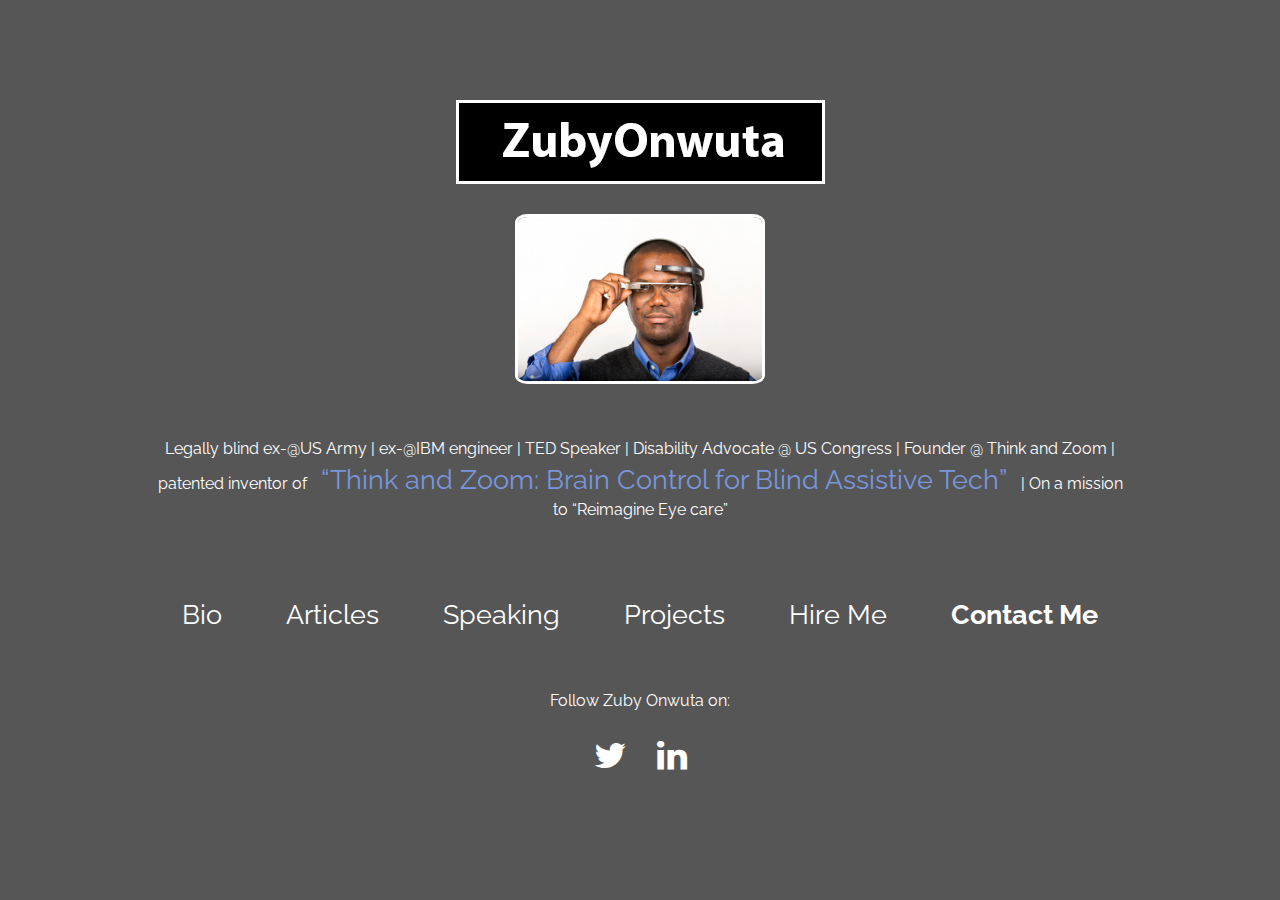
==== index.html @ 6456e8ab "modified some navlinks" ====
<!DOCTYPE html>
<head>
  <!--[if IE 8]> <html lang="en" class="ie8"> <![endif]-->  
  <!--[if IE 9]> <html lang="en" class="ie9"> <![endif]-->  
  <!--[if !IE]><!--> <html lang="en"> <!--<![endif]-->
  <meta http-equiv="Content-Type" content="text/html; charset=UTF-8">
  <title>Zuby Onwuta</title>

  <!-- Meta -->
  <meta charset="utf-8">
  <meta http-equiv="X-UA-Compatible" content="IE=edge">
  <meta name="viewport" content="width=device-width, initial-scale=1.0">
  <meta name="description" content="">
  <meta name="author" content="">    
  <link rel="shortcut icon" href="">  

  <!-- Global CSS -->
  <link rel="stylesheet" href="assets/css/bootstrap.min.css">   

  <!-- Plugins CSS -->    
  <link href="assets/fonts/font-awesome-4/css/font-awesome.min.css" rel="stylesheet">
  <link rel="stylesheet" href="assets/css/flexslider.css">

  <!-- Site CSS -->
  <link rel="stylesheet" href="assets/css/styles.css">
  <link href='http://fonts.googleapis.com/css?family=Raleway:400,300,200,500,600,700' rel='stylesheet' type='text/css'>

  <!-- HTML5 shim and Respond.js IE8 support of HTML5 elements and media queries -->
    <!--[if lt IE 9]>
      <script src="https://oss.maxcdn.com/libs/html5shiv/3.7.0/html5shiv.js"></script>
      <script src="https://oss.maxcdn.com/libs/respond.js/1.4.2/respond.min.js"></script>
      <![endif]-->
    </head>
    <body class="main-page">
      <div class="wrapper">
        <div class="activity-page container">
          <div class="row">

            <div class="activity-wrapper">
             <div class="page-title text-center logo-wrap">
              <a href="index.html">
                <img src = "assets/images/logo.png">
              </a>
            </div>

            <div class="profile-pic">
              <img src="assets/images/zubypic.jpg" class="dp" alt="Photo of Zuby Onwuta">
            </div>

            <div class="link-wrapper description">
              <ul>
                <li>
                  Legally blind ex-@US Army | ex-@IBM engineer | 
                  TED Speaker | Disability Advocate @ US Congress | Founder @ Think and Zoom | patented inventor of <a href="https://blndedmedia.com/legally-blind-vetern-patents-brain-control-tool/">“Think and Zoom: Brain Control for Blind Assistive Tech”</a> | On a mission to “Reimagine Eye care” 
                </li>
              </ul>
          </div>

          <div class="link-wrapper">
            <ul>
              <li>
                <a href="bio.html" target = "_self">Bio</a>
              </li>
              <li>
                <a href="articles.html" target = "_self">Articles</a>
              </li>
              <li>
                <a href="speaking.html" target = "_self">Speaking</a>
              </li>
              <li>
                <a href="projects.html" target = "_self">Projects</a>
              </li>
              <li>
                <a href="hire.html" target = "_self">Hire Me</a>
              </li>
              <li>
                <a href="https://goo.gl/forms/Ng0F8QT2XyTy3moc2" target = "_self"><b>Contact Me</b></a>
              </li>
            </ul>
          </div>
        <div class="soc-icons">
         <center>
           <p>
             Follow Zuby Onwuta on:
           </p>
           <ul>

             <li>
              <a href="https://twitter.com/ZubyOnwuta" target="_blank"><i class = "fa fa-twitter"></i></a>
            </li>
            <li>
              <a href="https://www.linkedin.com/in/zubyonwuta" target="_blank"><i class = "fa fa-linkedin"></i></a>
            </li>
          </ul>

        </center>
      </div>
    </div>     
  </div>  
</div>
</div>              
<script type="text/javascript" src="assets/js/jquery-1.11.1.min.js"></script>
<script type="text/javascript" src="assets/js/jquery-migrate-1.2.1.min.js"></script>
<script type="text/javascript" src="assets/js/bootstrap.min.js"></script> 
<script type="text/javascript" src="assets/js/bootstrap-hover-dropdown.min.js"></script>     
<script type="text/javascript" src="assets/js/main.js"></script>
</body>
</html>
---- assets/css/styles.css ----
body{
  font-family: Raleway, arial, sans-serif;
  color: #444444;
  font-size: 16px;
  -webkit-font-smoothing: antialiased;
  -moz-osx-font-smoothing: grayscale;
}

h1, h2, h3, h4, h5, h6, a, p{
  font-family: Raleway, arial, sans-serif;
}

p {
  margin-bottom: 15px;
  line-height: 1.5;
}
a {
  color: #ec6952;
  -webkit-transition: all 0.4s ease-in-out;
  -moz-transition: all 0.4s ease-in-out;
  -ms-transition: all 0.4s ease-in-out;
  -o-transition: all 0.4s ease-in-out;
}
a:hover {
  text-decoration: underline;
  color: #e74124;
}
.btn,
a.btn {
  -webkit-transition: all 0.4s ease-in-out;
  -moz-transition: all 0.4s ease-in-out;
  -ms-transition: all 0.4s ease-in-out;
  -o-transition: all 0.4s ease-in-out;
  font-weight: bold;
}

.btn{
  -webkit-border-radius: 3px !important;
  -moz-border-radius: 3px !important;
  -ms-border-radius: 3px !important;
  -o-border-radius: 3px !important;
  border-radius: 3px !important;
}
.btn .fa,
a.btn .fa {
  color: #fff;
  margin-right: 5px;
}
a.btn-cta,
.btn-cta {
  padding: 16px 42px;
}
a.btn-cta-primary,
.btn-cta-primary {
  border: 1px solid #d6a73a;
  background: #d6a73a;
  font-weight: bold;
  color: #fff;
  font-size: 19px;
  padding: 14px 44px !important;
  -webkit-border-radius: 50px !important;
  -moz-border-radius: 50px !important;
  border-radius: 50px !important;
}

.button-margin{
    margin: 5px !important;
}

a.btn-cta-primary:hover,
.btn-cta-primary:hover {
  background: #B38A58;
  border: 1px solid #B38A58;
  color: #fff;
}
a.btn-cta-secondary,
.btn-cta-secondary {
  background: none;
  border: 1px solid #ec6952;
  color: #ec6952;
}
a.btn-cta-secondary:hover,
.btn-cta-secondary:hover {
  background: #B38A58;
  border: 1px solid #B38A58;
  color: #fff;
}
a.btn-ghost,
.btn-ghost {
  background: none;
  border: 1px solid #fff;
  color: #fff !important;
  padding: 8px 20px;
  vertical-align: middle;
}
a.btn-ghost:hover,
.btn-ghost:hover {
  background: #4a6781;
  border: 1px solid #4a6781;
  color: #fff;
}
a.btn-ghost .fa,
.btn-ghost .fa {
  margin-right: 10px;
  font-size: 22px;
}
a.btn-ghost .text,
.btn-ghost .text {
  position: relative;
  top: -2px;
}
.highlight {
  color: #ec6952;
}

.input-controls{
    display: block;
    width: 100%;
    height: 48px !important;
    padding: 14px 12px;
    font-size: 14px;
    line-height: 1.42857143;
    color: #555;
    background-color: #fff;
    background-image: none;
    border: 2px solid #ccc;
    border-radius: 4px;
    margin-bottom: 20px;
}

.bootstrap-select.btn-group .dropdown-menu{
   height: 150px !important;
}

.textarea-controls{
    display: block;
    width: 100%;
    height: 148px !important;
    padding: 14px 12px;
    font-size: 14px;
    line-height: 1.42857143;
    color: #555;
    resize: none;
    background-color: #fff;
    background-image: none;
    border: 2px solid #ccc;
    border-radius: 4px;
    margin-bottom: 14px;
}

.textarea-controls2{
    display: block;
    width: 100%;
    height: 80px !important;
    padding: 14px 12px;
    font-size: 14px;
    line-height: 1.42857143;
    color: #555;
    resize: none;
    background-color: #f6f6f6;
    background-image: none;
    border: 2px solid #ccc;
    border-radius: 4px;
}

.textarea-controls2:focus{
    display: block;
    width: 100%;
    height: 80px !important;
    padding: 14px 12px;
    font-size: 14px;
    line-height: 1.42857143;
    color: #555;
    resize: none;
    background-color: #fff;
    background-image: none;
    border: 2px solid #ccc;
    border-radius: 4px;
}



.form-control {
  -webkit-box-shadow: none;
  -moz-box-shadow: none;
  box-shadow: none;
  height: 40px;
  border-color: #eeeeee;
}
.form-control::-webkit-input-placeholder {
  /* WebKit browsers */
  color: #a6a6a6;
}
.form-control:-moz-placeholder {
  /* Mozilla Firefox 4 to 18 */
  color: #a6a6a6;
}
.form-control::-moz-placeholder {
  /* Mozilla Firefox 19+ */
  color: #a6a6a6;
}
.form-control:-ms-input-placeholder {
  /* Internet Explorer 10+ */
  color: #a6a6a6;
}
.form-control:focus {
  border-color: #e1e1e1;
  -webkit-box-shadow: none;
  -moz-box-shadow: none;
  box-shadow: none;
}
.text-highlight {
  color: #952410;
}
input[type="submit"],
input[type="button"] {
  appearance: none;
  /* for mobile safari */
}
#topcontrol {
  background: #5d80a1;
  color: #fff;
  text-align: center;
  display: inline-block;
  width: 35px;
  height: 35px;
  border: none;
  -webkit-border-radius: 50%;
  -moz-border-radius: 50%;
  -ms-border-radius: 50%;
  -o-border-radius: 50%;
  border-radius: 50%;
  -moz-background-clip: padding;
  -webkit-background-clip: padding-box;
  background-clip: padding-box;
  -webkit-transition: all 0.4s ease-in-out;
  -moz-transition: all 0.4s ease-in-out;
  -ms-transition: all 0.4s ease-in-out;
  -o-transition: all 0.4s ease-in-out;
  z-index: 30;
}
#topcontrol:hover {
  background: #384d60;
}
#topcontrol .fa {
  position: relative;
  top: 3px;
  font-size: 25px;
}
.video-container iframe {
  max-width: 100%;
}
/* ======= Header ======= */
.header {
  color: #fff;
  width: 100%;
  position: relative;
  z-index: 40;
  height: 80px;
  background: #45392e;
    border-bottom: 3px solid #271D14;
}
.header.navbar-fixed-top {
  min-height: 80px;
  top: 0;
}
.header.navbar-fixed-top .main-nav .nav .nav-item a {
  color: #ffffff;
  font-weight: bold;
  -webkit-opacity: 1;
  -moz-opacity: 1;
  opacity: 1;
}
.header.navbar-fixed-top .main-nav .nav .nav-item.nav-item-cta a.btn-cta-secondary {
  background: #ff8c56;
  border-color: #ff8c56;
}
.header.navbar-fixed-top .main-nav .nav .dropdown-menu a {
  color: #333;
}
.header h1.logo {
  font-family: "Roboto Slab", arial, sans-serif;
  margin-top: 0;
  margin-bottom: 0;
  font-weight: bold;
  font-size: 15px;
  float: left;
  padding-top: 3px;
}
.header h1.logo a {
  color: #fff;
  padding: 7px;
  display: inline-block;
  text-align: center;
  line-height: 1.4;
  max-width: 257px;
  /*background: #ec6952;*/
  -webkit-border-top-right-radius: 0;
  -webkit-border-bottom-right-radius: 4px;
  -webkit-border-bottom-left-radius: 4px;
  -webkit-border-top-left-radius: 0;
  -moz-border-radius-topright: 0;
  -moz-border-radius-bottomright: 4px;
  -moz-border-radius-bottomleft: 4px;
  -moz-border-radius-topleft: 0;
  border-top-right-radius: 0;
  border-bottom-right-radius: 4px;
  border-bottom-left-radius: 4px;
  border-top-left-radius: 0;
  -moz-background-clip: padding;
  -webkit-background-clip: padding-box;
  background-clip: padding-box;
  -webkit-transition: color 0.4s ease-in-out;
  -moz-transition: color 0.4s ease-in-out;
  -ms-transition: color 0.4s ease-in-out;
  -o-transition: color 0.4s ease-in-out;
  position: relative;
  font-size: 20px;
}

.header h1.logo a img{
  max-width: 100%;
}

.header h1.logo a:hover {
  text-decoration: none;
}
.header h1.logo .logo-title {
  vertical-align: middle;
  line-height: 1.6;
}
.header .main-nav {
  margin-top: 16px;
}
.header .main-nav .navbar-toggle {
  margin-right: 0;
  margin-top: 0;
  background: none;
  position: absolute;
  right: 10px;
  top: 20px;
  border: 2px solid #fff;
}
.header .main-nav .navbar-toggle:focus {
  outline: none;
}
.header .main-nav .navbar-toggle .icon-bar {
  background-color: rgba(255, 255, 255, 0.6);
  height: 3px;
}
.header .main-nav .navbar-toggle:hover .icon-bar {
  background-color: #fff;
}
.header .main-nav .nav .nav-item {
  font-weight: normal;
  text-transform: uppercase;
  font-size: 13px;
  margin-right: 15px;
}
.header .main-nav .nav .nav-item.active a {
  color: #ec6952;
  background: none;
  font-weight: bold;
}
.header .main-nav .nav .nav-item.nav-item-cta a.btn-cta-secondary {
  border: 1px solid #ff8c56;
  background: #ff8c56;
  color: #fff;
  padding: 8px 10px;
  margin-top: 5px;
  font-weight: bold;
  font-size: 13px;
}
.header .main-nav .nav .nav-item.nav-item-cta a.btn-cta-secondary:hover {
  border: 1px solid #ec6952;
  background: #ec6952;
}
.header .main-nav .nav .nav-item a {
  color: #ffffff;
  font-weight: bold;
  font-size: 14px;
}
.header .main-nav .nav .nav-item a:hover {
  color: #ffffff;
  background: none;
}
.header .main-nav .nav .nav-item a:focus {
  outline: none;
  background: none;
}
.header .main-nav .nav .nav-item a:active {
  outline: none;
  background: none;
}
.header .main-nav .nav .nav-item.active {
  color: #ec6952;
}
.header .main-nav .nav .nav-item.last {
  margin-right: 0;
}
.header .main-nav .nav.active {
  position: relative;
}
.header .main-nav .nav.active > a {
  background: #e74124;
  color: #fff;
  color: rgba(255, 255, 255, 0.8);
}
.header .main-nav .nav.active > a:before {
  content: "\f0d8";
  position: absolute;
  bottom: -8px;
  left: 0;
  text-align: center;
  font-family: FontAwesome;
  display: block;
  font-size: 12px;
  width: 100%;
}

.mini-text{
   text-align: center;
font-size: 16px;
padding-bottom: 2px;
font-weight: 600;

}

.resources-wrapper{
  border: 1px solid #f6f6f6;
  margin: 10px 0px;
  min-height: 200px;
  padding: 10px 0px 20px 0;
}

.resource-title {
background: #f6f6f6;
padding: 11px 11px 15px;
font-weight: bold;
font-size: 22px;
margin-top: 0px;
color: #047ea7;
}

.course-desc {
margin: 10px;
font-size: 15px;
}

.vid-wrapper{
padding: 20px;
text-align: center;
border: 1px solid #e8e8e8;
background: #f2f2f2;
margin: 10px;
}

.outline-wrapper{
  padding: 4px;
text-align: left;
border: 1px solid #f6f6f6;
margin: 10px;
overflow: hidden;
}

.outline-wrapper h5{
 font-weight: bold;
 color: #333;
 margin-left: 10px;
}

.outline-wrapper p{
 font-weight: normal;
 color: #333;
 margin-left: 10px;
}


.folders-wrapper{
  padding: 4px;
text-align: center;
border: 1px solid #f6f6f6;
margin: 10px;
overflow: hidden;
background: #f6f6f6;
}

.folders-wrapper div div{
  padding: 20px;
 text-align: center;
 border: 1px solid #e8e8e8;
 background: #ffffff;
 margin: 10px 0;
 -webkit-border-radius: 5px;
-moz-border-radius: 5px;
border-radius: 5px;
}

.folders-wrapper div div a{
  color: #999;
  text-decoration: none;
}

.folder-icon {
font-size: 153px;
color: #999;
}

.folder-icon:hover{
  color: #ec6952;
}

.file-link{
  margin: 12px;
  color: #333;
  text-decoration: none;
}


.file-link:hover{
  margin: 12px;
  color: #ec6952;
  text-decoration: none;
}

.view-summary-link{
  margin: 12px;
  color: #333;
  text-decoration: none;
}

.view-summary-link:hover{
  margin: 12px;
  color: #ec6952;
  text-decoration: none;
}

.folder-name{
  margin: 12px;
  color: #333;
  font-weight: bold;
  text-decoration: none;
}

.folder-name:hover{
  margin: 12px;
  color: #ec6952;
  font-weight: bold;
  text-decoration: none !important;
}

.setting-form-wrap h1{
  border-bottom: 1px solid #e8e8e8;
  padding-bottom: 14px;
  margin-bottom: 19px;

}


.add-task-form {
  border: 1px solid #e8e8e8;
  padding: 28px;
  background: #ffffff;
  margin: 13px;
  -webkit-border-radius: 6px;
-moz-border-radius: 6px;
border-radius: 6px;
}

.enrolled-user-img {
width: 40px;
height: 40px;
margin-right: 10px;
border: 4px solid #ec6952;
-webkit-border-radius: 360px;
-moz-border-radius: 360px;
border-radius: 360px;
}

.modal-body {
  background: #f6f6f6;
}

.tb-margin{
  margin: 10px;
}

.table-bordered>thead>tr>th, .table-bordered>tbody>tr>th, .table-bordered>tfoot>tr>th, .table-bordered>thead>tr>td, .table-bordered>tbody>tr>td, .table-bordered>tfoot>tr>td {
border: 1px solid #f6f6f6;
}
.table>thead>tr>th {
vertical-align: bottom;
border-bottom: 2px solid #f6f6f6;
}

.table>thead>tr>th, .table>tbody>tr>th, .table>tfoot>tr>th, .table>thead>tr>td, .table>tbody>tr>td, .table>tfoot>tr>td {
vertical-align: baseline !important;
}

.table-bordered {
border: 2px solid #f6f6f6;
}

.file-link i{
  margin-right: 5px;
  font-size: 29px;
}


.add-btn{
float: right;
font-size: 15px;
background: #ec6952;
color: #fff;
text-decoration: none;
-webkit-border-radius: 3px;
-moz-border-radius: 3px;
border-radius: 3px;
padding: 7px 13px;
}

.add-btn:hover{
float: right;
font-size: 15px;
background: #047ea7;
color: #fff;
text-decoration: none;
-webkit-border-radius: 3px;
-moz-border-radius: 3px;
border-radius: 3px;
padding: 7px 13px;
}

.mini-text2{
   text-align: center;
font-size: 16px;
padding-bottom: 2px;
font-weight: 100;
color: #333;

}

.buz-main-wrap {
padding: 0px;
min-height: 103px;
overflow: hidden;
margin-top: 13px;
}

.buz-main-wrap ul {
display: block;
padding-left: 0px;
}


.buz-main-wrap ul li:first-child {
border-top: none;
}

.buz-main-wrap ul li {
display: block;
list-style: none;
border-bottom: 1px solid #e8e8e8;
border-top: 1px solid #e8e8e8;
}

.buz-main-wrap ul li.active a {
display: block;
color: #ffffff;
list-style: none;
font-weight: bold;
font-size: 15px;
}

.buz-main-wrap ul li.active a {
  border: none !important;
}

.nav-tabs>li.active>a {
background: #d6a73a !important;
font-weight: bold;
font-size: 18px;
color: #ffffff !important;
padding: 15px;
}

.nav-tabs>li.active>a:hover {
background: #d6a73a !important;
font-weight: bold;
font-size: 18px;
color: #ffffff !important;
border: none !important;

}

.nav-tabs>li.active>a:visited {
background: #d6a73a !important;
font-weight: bold;
font-size: 18px;
color: #ffffff !important;
border: none !important;

}

.nav-tabs>li.active>a:focus {
background: #d6a73a !important;
font-weight: bold;
font-size: 18px;
color: #ffffff !important;
padding: 15px;
border: none !important;
}

.nav-tabs>li>a:hover {
  border-color: none !important;
}

.week-select{
  width: 100% !important;
  height: 40px;
  margin-bottom: 10px !important;
}

.category-select{
  width: 100% !important;
  height: 40px;
  margin-bottom: 10px !important;
}

.dropdown-menu>.active>a, .dropdown-menu>.active>a:hover, .dropdown-menu>.active>a:focus {
color: #fff;
text-decoration: none;
background-color: #BD9A70;
outline: 0;
}

.btn-default:hover, .btn-default:focus, .btn-default:active, .btn-default.active, .open>.dropdown-toggle.btn-default {
color: #333;
background-color: #ffffff;
border-color: #e8e8e8;
}

.btn-default {
color: #666 !important;
background: #fff;
border: 2px solid #e8e8e8;
height: 48px !important;

}

.filter-option{
   color: #999 !important;
   font-weight: normal;
   font-size: 16px;
}


.active-user-img{
  padding: 6px !important;
}

.active-user-img img{
width: 40px;
height: 40px;
margin-right: 10px;
border: 4px solid #ffffff;
-webkit-border-radius: 360px;
-moz-border-radius: 360px;
border-radius: 360px;
}

.header .main-nav .nav.active > a.dropdown-toggle:before {
  display: none;
}
.header .main-nav .nav.open a {
  background: none;
}
.header .main-nav .nav .dropdown-menu {
  -webkit-border-radius: 4px;
  -moz-border-radius: 4px;
  -ms-border-radius: 4px;
  -o-border-radius: 4px;
  border-radius: 4px;
  -moz-background-clip: padding;
  -webkit-background-clip: padding-box;
  background-clip: padding-box;
  margin: 0;
  border: none;
  text-transform: none;
  min-width: 180px;
  background: #ffffff;
}
.header .main-nav .nav .dropdown-menu:before {
  content: "";
  display: block;
  width: 0;
  height: 0;
  border-left: 10px solid transparent;
  border-right: 10px solid transparent;
  border-bottom: 10px solid #ffffff;
  position: absolute;
  right: 30px;
  top: -10px;
}
.header .main-nav .nav .dropdown-menu a {
  padding: 8px 20px;
  color: #333;
  -webkit-opacity: 1;
  -moz-opacity: 1;
  opacity: 1;
}
.header .main-nav .nav .dropdown-menu a:hover {
  background: #d6a73a;
  color: #fff;
}
/* Override bootstrap default */
.nav .open > a,
.nav .open > a:hover,
.nav .open > a:focus {
  background: none;
}
/* ======= Headline Background & Slideshow ======= */
.bg-slider-wrapper {
  content: "";
  position: fixed;
  width: 100%;
  top: 0;
  left: 0;
  height: 680px;
  background: #373737;
}
.bg-slider-wrapper .flexslider {
  margin: 0;
  -webkit-box-shadow: none;
  -moz-box-shadow: none;
  box-shadow: none;
  border: none;
  -webkit-border-radius: 0;
  -moz-border-radius: 0;
  -ms-border-radius: 0;
  -o-border-radius: 0;
  border-radius: 0;
  -moz-background-clip: padding;
  -webkit-background-clip: padding-box;
  background-clip: padding-box;
}
.bg-slider-wrapper .flexslider .slide {
  display: block;
  height: 680px;
}
.bg-slider-wrapper .flexslider .slide.slide-1 {
  background: #253340 url('../images/nimde-hero.png') no-repeat 50% top;
  -webkit-background-size: cover;
  -moz-background-size: cover;
  -o-background-size: cover;
  background-size: cover;
}
.bg-slider-wrapper .flexslider .slide.slide-2 {
  background: #253340 url('../images/slider1a.png') no-repeat 50% top;
  -webkit-background-size: cover;
  -moz-background-size: cover;
  -o-background-size: cover;
  background-size: cover;
}
.bg-slider-wrapper .flexslider .slide.slide-3 {
  background: #253340 url('../images/slider1.png') no-repeat 50% top;
  -webkit-background-size: cover;
  -moz-background-size: cover;
  -o-background-size: cover;
  background-size: cover;
}
.bg-slider-wrapper .flexslider .flex-control-nav {
  z-index: 30;
  bottom: 30px;
  position: relative;
}
.bg-slider-wrapper .flexslider .flex-control-nav li a {
  background: #999999;
}
.bg-slider-wrapper .flexslider .flex-control-nav li a.flex-active {
  background: #bfbfbf;
}
.headline-bg {
  position: absolute;
  width: 100%;
  top: 0;
  left: 0;
  height: 500px;
  background: #253340 url('../images/bg-header-small-1.jpg') no-repeat 50% top;
  -webkit-background-size: cover;
  -moz-background-size: cover;
  -o-background-size: cover;
  background-size: cover;
}
.headline-bg.pricing-headline-bg {
  background-image: url('../images/bg-header-small-2.jpg');
}
.headline-bg.contact-headline-bg {
  background-image: url('../images/bg-header-small-3.jpg');
}
.headline-bg.about-headline-bg {
  background-image: url('../images/bg-header-small-4.jpg');
}
/* ======= Promo ======= */
.promo {
  padding-top: 120px;
  position: relative;
  color: #fff;
  margin-bottom: 80px;
  height: 466px;
  z-index: 10;
}
.promo .title {
  font-size: 52px;
  margin-bottom: 8px;
  margin-top: 0;
  font-weight: 900;
  text-shadow: none;
  text-transform: uppercase;
}
.promo.section .intro {
  /*max-width: 600px;*/
  margin: 0 auto;
  margin-bottom: 30px;
  text-align: left;
float: left;
display: block;
clear: both;
font-size: 31px;
line-height: 1.1;
padding-right: 62px;
color: #ffffff !important;
font-weight: normal;
}

.button-p {
    clear: both;
}

.promo .btn-cta {
  font-size: 22px;
}
.promo .btn-link {
  color: #fff;
  font-weight: bold;
  text-transform: uppercase;
  font-size: 12px;
  -webkit-opacity: 0.7;
  -moz-opacity: 0.7;
  opacity: 0.7;
  text-decoration: none;
}
.promo .btn-link:hover {
  -webkit-opacity: 1;
  -moz-opacity: 1;
  opacity: 1;
  text-decoration: none;
}
.promo .btn-link:focus {
  outline: none;
}
.promo .btn-link .fa {
  margin-right: 5px;
  font-size: 18px;
  position: relative;
  top: 2px;
}
/* ======= sections-wrapper ======= */
.sections-wrapper {
  background: #fff;
  z-index: 20;
  position: relative;
}
.section .intro {
  max-width: 700px;
  margin: 0 auto;
  margin-bottom: 60px;
  color: #fff;
  font-size: 27px;
line-height: 1.2;
padding-right: 62px;
}
.section-on-bg .title {
  color: #fff;
}
.section-on-bg .intro {
  color: #fff;
  -webkit-opacity: 0.8;
  -moz-opacity: 0.8;
  opacity: 0.8;
}

/*========= header animation ==========*/

.animated2{
  -webkit-animation-duration:.4s;
  animation-duration:.4s;
  -webkit-animation-delay:0s;
  animation-delay:0s;
  -webkit-animation-fill-mode:both;
  animation-fill-mode:both
}

@-webkit-keyframes fadeOut{0%
  {opacity:1}100%{opacity:0}}
@keyframes fadeOut{0%{opacity:1}100%{opacity:0}}
.fadeOut{-webkit-animation-name:fadeOut;animation-name:fadeOut}
/* ======================================*/


/* ======= the-main-section ======= */
.lecturers-wrapper{
   padding-top: 80px;
  padding-bottom: 50px;
  background: #fff;/*
  border-bottom: 1px solid #e8e8e8;*/

}


.cos-wrapper-top{
  border-width: 0 0 60px 2880px;
border-style: solid solid solid dashed;
border-color: transparent transparent #f6f6f6 transparent;
margin-top: -62px;
border-left-width: 1279px;
}


.students-wrapper{
   padding-top: 80px;
  padding-bottom: 50px;
  background: #047ea7;

}

.students-wrapper-top{
  border-width: 0 0 60px 2880px;
border-style: solid solid solid dashed;
border-color: transparent transparent #047ea7 transparent;
margin-top: -62px;
border-left-width: 1279px;
}


.students-wrapper-down{
  border-width: 0 2880px 60px 0;
border-style: solid dashed solid solid;
border-color: transparent #047ea7 transparent transparent;
border-right-width: 1281px;
position: absolute;
}


.client-wrapper{
   padding-top: 60px;
  padding-bottom: 40px;
  background: #f6f6f6;

}

.recruiter-wrapper{
   padding-top: 60px;
  padding-bottom: 60px;
  background: #f6f6f6 url('../images/recruiter-bg.png') no-repeat;

}

.recruit-element-wrap{
    background: rgb(4, 172, 187);
    margin: 0px 20px;
    padding: 20px 60px;
    border-top: 8px solid rgb(47, 64, 82);
    text-align: left;
}

.activity-num {
   font-weight: 900;
   font-size: 70px;
   color: #ffffff;
   margin-bottom: 0px;
   margin-top: 0px;
}

.course-wrapper{
   padding-top: 100px;
  padding-bottom: 45px;
  background: #f6f6f6;

}


.leverage-text {
   font-size: 24px;
   color: #333;
   margin: 2px auto;
   text-align: center;
}

.leverage-text-small{
   font-size: 16px;
   color: #333;
   font-weight: 100;
   text-align: center;
}

.activity-num-text{
   font-weight: 100px;
   font-size: 18px;
   color: #ffffff;
}

.stud-wrapper{
   padding-top: 150px;
   padding-bottom: 150px;
   background: #ffffff url("../images/nimde-student.png") no-repeat;
   background-size: cover;

}

.lect-wrapper{
   padding-top: 110px;
   padding-bottom: 110px;
   background: #ffffff url("../images/lecturer.png") no-repeat;
   background-size: cover;

}

.serv-details h4{
   font-size: 18px;
color: #333;
font-weight: bold;
margin-bottom: 5px;

}

.serv-details p{
   font-size: 17px;
color: #333;
font-weight: 400;
line-height: 1.3;
}

.fr-serv-text {
   font-size: 39px !important;
  line-height: 1.1 !important;
  font-weight: bold !important;
  color: #ffffff !important;
}

.fr-serv-text-small{
   font-size: 20px !important;
   color: #ffffff !important;
   font-weight: 500 !important;
}

.the-main-section .title {
  font-size: 43px;
  font-weight: bold;
  margin-top: 0;
  color: #333;
  font-family: Raleway, Arial, sans-serif;
}

.recruit-btn {
display: block;
text-align: center;
width: 48%;
margin: 10px auto;
font-weight: bold;
font-size: 19px;
padding: 18px !important;
clear: both;
cursor: pointer;
color: white !important;
background: #FF3366;
/*-webkit-border-radius: 5px !important;
-moz-border-radius: 5px !important;
border-radius: 5px !important;*/
}


.recruit-btn:hover {
  background: #f42156;
  color: #FFFFFF;
  text-decoration: none;
  transition: all 0.35s ease-in-out;
}

.fr-pro-img{
   width: 40px;
   height: 40px;
   margin-right: 10px;
   border: 4px solid #ff8c56;
   -webkit-border-radius: 360px;
      -moz-border-radius: 360px;
      border-radius: 360px;
}

.testi-msg-text{
    color: #ffffff;
}

.testi-msg-text2{
    color: #333;
    font-size: 16px;
    padding: 20px 40px;
}


    .thumbs {
      width: 100%;
      float: left;
      overflow: hidden;
      position: relative;
      margin-bottom: 21px;
    }

    .thumbs:hover {
      width: 100%;
      float: left;
      overflow: hidden;
      position: relative;
      margin-bottom: 21px;
    }

    .thumbs img{
      width: 270px;
      height: 200px;
    }

    .thumbs a {
      /*background-color: rgba(0, 0, 0, 0.7);*/
      bottom: -200px;
      color: white;
      left: 0;
      opacity: 0;
      position: absolute;
      right: 0;
      text-align: center;
      text-transform: uppercase;
      top: 0;
      z-index: 100;
    }

    .thumbs a span.title {
      display: table;
      width: 100%;
      height: 90%;
    }

    .thumbs a span.title span {
      font-family: 'Lato', sans-serif;
      font-size: 12.5px;
      font-weight: bold;
      color: #FFFFFF;

    }

    .thumbs a span.title span i{
      background: rgb(222, 101, 41);
      padding: 10px;
      -webkit-border-radius: 360px;
      -moz-border-radius: 360px;
      border-radius: 360px;
      width: 42px;
      height: 40px;

    }

    .cos-post-btn{
     padding: 13px 15px;
     background: #047ea7;
     height: 46px !important;
     margin-top: 76px;
     margin-left: 40px;
     border: 2px solid #ff8c56;
     margin-right: 40px;
     display: block;
     -webkit-border-radius: 5px !important;
    -moz-border-radius: 5px !important;
    border-radius: 5px !important;
   }


   .thumbs a:hover {
    bottom: 0;
    opacity: 1;
    transition: opacity 0.30s ease-in-out 0s, bottom 0.4s cubic-bezier(0.25, 0.500, 0, 1) 0s;
    -webkit-transition: opacity 0.30s ease-in-out 0s, bottom 0.4s cubic-bezier(0.25, 0.500, 0, 1) 0s;
  }

  .one-cos {
    margin-bottom: 30px;
    min-height: 274px;
    background: #ffffff;
    padding-bottom: 13px;
    margin: 20px auto;
    padding: 6px;
    border: 1px solid #e8e8e8;
     -webkit-border-radius: 5px !important;
    -moz-border-radius: 5px !important;
    border-radius: 5px !important;
  }


  .project-title a {
      font-size: 14px;
      text-decoration: none;
      font-weight: bold;
      color: #000;
  }

  .project-title a:hover {
      font-size: 14px;
      text-decoration: none;
      font-weight: bold;
      color: #047ea7;
  }

.cos-main-text{
font-size: 43px;
font-weight: bold;
margin-top: 0;
color: #333;
}

.one-course-details {
    margin: 20px;
    min-height: 24px;
    padding: 6px;
    overflow: hidden;
     -webkit-border-radius: 5px !important;
    -moz-border-radius: 5px !important;
    border-radius: 5px !important;
  }


.one-stud, .one-course {
    margin: 20px;
    min-height: 24px;
    background: #ffffff;
    padding: 6px;
    overflow: hidden;
    border: 1px solid #f6f6f6;
     -webkit-border-radius: 5px !important;
    -moz-border-radius: 5px !important;
    border-radius: 5px !important;
  }



.stud-profile-img-wrap{
   display: block;
   padding: 6px;
   text-align: center;
}

.stud-profile-img-wrap a img{
    -webkit-border-radius: 50%;
    -moz-border-radius: 50%;
    -ms-border-radius: 50%;
    -o-border-radius: 50%;
    border-radius: 50%;
    height: 140px;;
    width: 140px;
    border: 8px solid #e8e8e8;
}

.course-details-img-wrap{
   display: block;
   padding: 6px;
   text-align: center;
}

.course-details-img-wrap img{
  -webkit-border-radius: 50%;
    -moz-border-radius: 50%;
    -ms-border-radius: 50%;
    -o-border-radius: 50%;
    border-radius: 50%;
    height: 140px;
    width: 140px;
    border: 6px solid #ffffff;
}

.course-details-header{
  font-weight: bold;
  margin-top: 34px;
}

.course-details-actions{
  display: block;
  padding-left: 0px;
}

.course-details-btns{
  background: #ff8c56;
  padding: 10px;
  font-size: 14px;
  border:1px solid #ff8c56;
  font-weight: bold;
  color: #ffffff !important;
  -webkit-border-radius: 5px !important;
  -moz-border-radius: 5px !important;
  border-radius: 5px !important;
  text-decoration: none;
}

.course-details-btns:hover{
  background: #EF814D;
  padding: 10px;
  font-size: 14px;
  font-weight: bold;
  border:1px solid #EF814D;
  color: #ffffff !important;
  -webkit-border-radius: 5px !important;
  -moz-border-radius: 5px !important;
  border-radius: 5px !important;
  text-decoration: none;
}

.course-details-btns2{
  background: #047ea7;
  padding: 10px;
  font-size: 14px;
  border:1px solid #047ea7;
  font-weight: bold;
  color: #ffffff !important;
  -webkit-border-radius: 5px !important;
  -moz-border-radius: 5px !important;
  border-radius: 5px !important;
  text-decoration: none;
}

.course-details-btns2:hover{
  background: #037298;
  padding: 10px;
  font-size: 14px;
  border:1px solid #037298;
  font-weight: bold;
  color: #ffffff !important;
  -webkit-border-radius: 5px !important;
  -moz-border-radius: 5px !important;
  border-radius: 5px !important;
  text-decoration: none;
}

.course-details-actions li{
  display: inline-block;
  list-style: none;
  margin: 10px 0;
}


.course-img-wrap{
   display: block;
   padding: 6px;
   text-align: center;
}

.course-img-wrap a img{
   -webkit-border-radius: 5px;
    -moz-border-radius: 5px;
    -ms-border-radius: 5px;
    -o-border-radius: 5px;
    border-radius: 5px;
    height: 140px;
    width: 140px;
}

.stud-details{
   display: block;
   text-align: left;
   padding-left: 20px;
}

.stud-details a{
   color: #666;
   text-decoration: none;
   font-weight: bold;
   font-size: 23px;
}

.stud-details h3{
   color: #666;
   font-size: 17px;
   margin: 0px;
}

.stud-details h4{
   color: #666;
   font-size: 15px;
   margin: 6px 0;
}

.course-details-main{
   display: block;
   text-align: left;
}

.tutor-wrapper{
   border: 1px solid #e8e8e8;
   background: #ffffff;
   min-height: 100px;
   -webkit-border-radius: 5px;
    -moz-border-radius: 5px;
    -ms-border-radius: 5px;
    -o-border-radius: 5px;
    border-radius: 5px;
    margin-bottom: 6px;
}

.ta-wrapper{
   min-height: 100px;
    margin-bottom: 6px;
}


.tutor-bio{
  font-size: 14px;
  color: #333;
  margin-bottom: 0px !important;
}

.tutor-main-wrap {
background: #f6f6f6;
padding: 13px 13px 3px 13px;
}

.teaching-txt{
font-size: 15px;
font-weight: bold;
color: #047ea7;
}

.one-tutor{
  display: block;
  overflow: hidden;
  margin-bottom: 0px;
}

.one-tutor li{
   display: inline !important;
}

.one-tutor-details{
   width: 67%;
   overflow: hidden;
   float: right;
   padding: 3px;
}

.one-tutor li img{
   width: 73px;
   margin: 10px;
   border: 5px solid #ff8c56;
   -webkit-border-radius: 50%;
    -moz-border-radius: 50%;
    -ms-border-radius: 50%;
    -o-border-radius: 50%;
    border-radius: 50%;
}

.rev-wrapper {
border: 1px solid #e9e9e9;
background: #ffffff;
min-height: 100px;
-webkit-border-radius: 5px;
-moz-border-radius: 5px;
-ms-border-radius: 5px;
-o-border-radius: 5px;
border-radius: 5px;
margin-bottom: 31px;
}

.one-review{
  display: block;
  overflow: hidden;
  margin-bottom: 0px;
  padding-left: 0px;
}

.one-review li{
   display: inline !important;
}

.one-review-details{
   width: 77%;
   overflow: hidden;
   float: right;
   padding: 3px 15px 3px 0px;
}

.one-review li img{
   width: 73px;
   margin: 10px;
   border: 3px solid #ff8c56;
   -webkit-border-radius: 50%;
    -moz-border-radius: 50%;
    -ms-border-radius: 50%;
    -o-border-radius: 50%;
    border-radius: 50%;
}

.one-review-details h3{
  margin: 11px 0 2px 0;
font-size: 17px;
font-weight: bold;
}


.review-text {
font-size: 14px;
color: #333;
margin-bottom: 9px !important;
}


.one-ta{
  display: block;
  overflow: hidden;
  margin-bottom: 0px;
}

.one-ta li{
   display: block !important;
   border: 1px solid #e8e8e8;
   -webkit-border-radius: 5px;
    -moz-border-radius: 5px;
    -ms-border-radius: 5px;
    -o-border-radius: 5px;
    border-radius: 5px;
    background: #ffffff;
   margin: 6px 2px !important;
}

.one-ta li img{
   width: 56px;
   border: 3px solid #ff8c56;
   margin: 10px;
   -webkit-border-radius: 50%;
    -moz-border-radius: 50%;
    -ms-border-radius: 50%;
    -o-border-radius: 50%;
    border-radius: 50%;
}

.one-tutor-details h3 {
font-size: 19px;
margin: 0;
}

.course-details-main2{
   display: block;
   text-align: left;
}

.course-details{
   display: block;
   text-align: left;
   padding-left: 20px;
}

.course-details a{
   color: #047ea7;
   text-decoration: none;
   font-weight: bold;
   font-size: 21px;
}

.course-details h3{
   color: #666;
   font-size: 17px;
   margin: 0px;
}

.course-details h4{
   color: #666;
   font-size: 15px;
   margin: 6px 0;
}


.the-main-section .intro {
  color: #333;
  margin-bottom: 30px;
  font-size: 15px;
  font-weight: 100;
}
.the-main-section .item {
  padding: 20px 0;
}
.the-main-section .item.last-item {
  border-bottom: none;
}
.the-main-section .item .title {
  font-size: 26px;
  color: #333;
  margin-top: 0;
  margin-bottom: 15px;
  line-height: 1.4;
}
.the-main-section .item .desc {
  margin-bottom: 6px;
}

.the-main-section .item .desc p{
   font-weight: 100;
}
.the-main-section .item .desc .fa {
  margin-right: 5px;
}
.the-main-section .item .quote {
  position: relative;
}
.the-main-section .item .quote .quote-profile {
  position: absolute;
  left: 0;
}
.the-main-section .item .quote .quote-content {
  margin-left: 90px;
  background: #f5f5f5;
  border-left: 4px solid #e8e8e8;
  -webkit-border-radius: 4px;
  -moz-border-radius: 4px;
  -ms-border-radius: 4px;
  -o-border-radius: 4px;
  border-radius: 4px;
  -moz-background-clip: padding;
  -webkit-background-clip: padding-box;
  background-clip: padding-box;
  font-size: 14px;
  padding: 15px;
}
.the-main-section .item .quote .quote-content:before {
  content: "";
  display: block;
  width: 0;
  height: 0;
  border-top: 10px solid transparent;
  border-bottom: 10px solid transparent;
  border-right: 10px solid #e8e8e8;
  position: absolute;
  left: 80px;
  top: 25px;
}
.the-main-section .item .quote blockquote {
  border-left: none;
  font-style: italic;
  color: #666666;
  font-size: 16px;
  padding: 0;
  margin-bottom: 10px;
}
.the-main-section .item .quote .source {
  color: #999999;
  font-size: 13px;
  margin-bottom: 0;
}
.the-main-section .item .quote .source a {
  color: #999999;
}
.the-main-section .item .quote .source a:hover {
  color: #808080;
}
.the-main-section .figure {
  position: relative;
  text-align: center;
}
.the-main-section .figure .figure-caption {
  color: #b3b3b3;
  font-size: 13px;
  margin-top: 10px;
  text-align: center;
}
.the-main-section .figure .figure-caption a {
  color: #b3b3b3;
}
.the-main-section .figure .figure-caption a:hover {
  color: #ec6952;
}
.the-main-section .figure img {
  margin-left: auto;
  margin-right: auto;
}
.the-main-section .control {
  position: absolute;
  top: 120px;
  left: 50%;
  margin-left: -65px;
}
.the-main-section .control .play-trigger {
  color: #fff;
  background: rgba(0, 0, 0, 0.3);
  position: relative;
  width: 60px;
  height: 60px;
  border: 4px solid #fff;
  -webkit-border-radius: 50%;
  -moz-border-radius: 50%;
  -ms-border-radius: 50%;
  -o-border-radius: 50%;
  border-radius: 50%;
  -moz-background-clip: padding;
  -webkit-background-clip: padding-box;
  background-clip: padding-box;
  margin: 0 auto;
  text-align: center;
  -webkit-opacity: 0.9;
  -moz-opacity: 0.9;
  opacity: 0.9;
  -webkit-transition: all 0.4s ease-in-out;
  -moz-transition: all 0.4s ease-in-out;
  -ms-transition: all 0.4s ease-in-out;
  -o-transition: all 0.4s ease-in-out;
}
.the-main-section .control .play-trigger:active,
.the-main-section .control .play-trigger:focus {
  outline: none;
}
.the-main-section .control .play-trigger:hover {
  color: #fff;
  -webkit-opacity: 1;
  -moz-opacity: 1;
  opacity: 1;
  background: rgba(0, 0, 0, 0.6);
}
.the-main-section .control .play-trigger:hover .fa {
  cursor: pointer;
}
.the-main-section .control .play-trigger .fa {
  font-size: 26px;
  position: relative;
  left: 2px;
}
.the-main-section .feature-lead .title {
  font-weight: 300;
  font-size: 16px;
  margin-bottom: 15px;
}
/* ======= Featured Freelancer ======= */

.feature-freelancer-name{
   font-weight: bold;
   font-size: 32px;
   color: #333;
   margin-bottom: 0px;
}

ul.fr-properties{
  display: block;
  list-style: none;
  padding-left: 0px;
  margin-bottom: 3px;
}


ul.fr-properties li{
  display: inline;
  padding-right: 10px;
  color: #333;
  font-size: 19px;
}

.fr-loc{
   font-size: 16px;
font-weight: normal;
color: #333;
margin: 0px;
}

.fr-star-rating{
  width: 11%;
}

.feature-freelancer-prof{
   font-weight: bold;
}

.featured-reviews {
  background: #047ea7;
  padding-top: 60px;
  padding-bottom: 120px;
}
.featured-reviews .carousel-indicators {
  bottom: -60px;
  z-index: auto;
}
.featured-reviews .carousel-indicators li {
  background: #ffffff;
  border: none;
  margin: 1px;
}



.carousel-indicators li {
   -webkit-border-radius: 0px;
  -moz-border-radius: 0px;
  -ms-border-radius: 0px;
  -o-border-radius: 0px;
  border-radius: 0px;
}


.featured-reviews .carousel-indicators li.active {
  background: #ff8c56;
  border: none;
  width: 10px;
  height: 10px;
  margin: 1px;
}
.featured-reviews .title {
  font-size: 36px;
  font-weight: bold;
  margin-top: 0;
  margin-bottom: 60px;
  color: #ffffff;
}
.featured-reviews .item .profile {
  position: absolute;
  left: 0;
}
.featured-reviews .item .content {

}
.featured-reviews .item div {
  font-size: 15px;
  font-weight: 300;
  border-left: 0;
  padding: 0px 80px;
  min-height: 30px;
  position: relative;
}



.carousel-inner{
  text-align: center;
}

.featured-reviews .item div .fa {
  position: absolute;
  color: #ef7d69;
  font-size: 22px;
  left: -45px;
}
.featured-reviews .item .source {
  color: #ffffff;
}
.featured-reviews .item .source .title {
  font-size: 16px;
  color: #666666;
}
/* ======= Press ======= */
.press {
  padding-top: 80px;
  padding-bottom: 80px;
}
.press .title {
  font-size: 36px;
  font-weight: 300;
  margin-top: 0;
  margin-bottom: 10px;
}
.press .press-list {
  margin-bottom: 15px;
  text-align: center;
}
.press .press-list.last {
  margin-bottom: 60px;
}
.press .press-list li {
  display: block;
  height: 80px;
}
.press .press-list li img {
  -webkit-opacity: 0.6;
  -moz-opacity: 0.6;
  opacity: 0.6;
}
.press .press-list li:hover img {
  -webkit-opacity: 1;
  -moz-opacity: 1;
  opacity: 1;
}
.press .press-lead .title {
  font-size: 18px;
  margin-bottom: 15px;
}
/* ======= cta-section ======= */
.cta-section {
  background: #253340 url('../images/background/bg-footer-1.jpg') no-repeat left top;
  background-size: cover;
  min-height: 420px;
  color: #fff;
  padding-top: 80px;
  border: none;
}
.cta-section.pricing-cta-section {
  background-image: url('../images/background/bg-footer-2.jpg');
}
.cta-section.contact-cta-section {
  background-image: url('../images/background/bg-footer-3.jpg');
}
.cta-section .title {
  font-size: 36px;
  font-weight: 300;
  margin-top: 0;
  margin-bottom: 10px;
}
.cta-section .btn-cta {
  font-size: 20px;
}
.cta-section .intro {
  margin-bottom: 15px;
  color: #fff;
}
.cta-section .counting {
  color: #ec6952;
  font-weight: bold;
  -webkit-opacity: 1;
  -moz-opacity: 1;
  opacity: 1;
}
/* ======= Features video ======= */
.features-video {
  padding-top: 90px;
  position: relative;
  z-index: 10;
}
.features-video .title {
  font-size: 36px;
  margin-bottom: 60px;
  margin-top: 0;
  color: #fff;
  font-weight: 300;
}
.features-video .video-container {
  max-width: 800px;
  margin: 0 auto;
}
.features-video iframe {
  background: #fff;
  padding: 15px;
  -webkit-border-radius: 4px;
  -moz-border-radius: 4px;
  -ms-border-radius: 4px;
  -o-border-radius: 4px;
  border-radius: 4px;
  -moz-background-clip: padding;
  -webkit-background-clip: padding-box;
  background-clip: padding-box;
  border: 1px solid #eeeeee;
  -webkit-box-shadow: 0 4px 1px rgba(0, 0, 0, 0.05);
  -moz-box-shadow: 0 4px 1px rgba(0, 0, 0, 0.05);
  box-shadow: 0 4px 1px rgba(0, 0, 0, 0.05);
}
/* ======= Features tabs ======= */
.features-tabbed {
  padding-top: 80px;
  padding-bottom: 80px;
}
.features-tabbed .title {
  font-size: 36px;
  font-weight: 300;
  margin-top: 0;
  margin-bottom: 60px;
}
.features-tabbed .tab-content {
  padding: 60px 30px;
}
.features-tabbed .tab-content .title {
  font-size: 16px;
  color: #f19180;
  font-weight: bold;
  margin-bottom: 30px;
}
.features-tabbed .tab-content .desc {
  margin-bottom: 30px;
  color: #666666;
}
.features-tabbed .tab-content .desc ul {
  padding-left: 30px;
  padding-top: 15px;
  padding-bottom: 15px;
}
.features-tabbed .tab-content .desc ul li {
  margin-bottom: 10px;
}
.features-tabbed .tab-content .desc ul .fa {
  color: #ec6952;
  margin-right: 5px;
}
.features-tabbed .tab-content .desc blockquote {
  font-style: italic;
  color: #808080;
}
.features-tabbed .tab-content .desc .table {
  font-size: 14px;
  padding: 15px 0;
}
.features-tabbed .tab-content .desc .box {
  background: #f5f5f5;
  padding: 30px;
  font-size: 14px;
}
.features-tabbed .tab-content .figure {
  margin-bottom: 60px;
}
.features-tabbed .tab-content .figure img {
  -webkit-box-shadow: 0px 0px 5px 0px rgba(0, 0, 0, 0.2);
  -moz-box-shadow: 0px 0px 5px 0px rgba(0, 0, 0, 0.2);
  box-shadow: 0px 0px 5px 0px rgba(0, 0, 0, 0.2);
  margin: 0 auto;
}
.features-tabbed .tab-content .figure .figure-caption {
  color: #b3b3b3;
  font-size: 13px;
  margin-top: 10px;
  text-align: center;
}
.features-tabbed .tab-content .figure .figure-caption a {
  color: #b3b3b3;
}
.features-tabbed .tab-content .figure .figure-caption a:hover {
  color: #ec6952;
}
.nav-tabs {
  border: none;
  margin: 0 auto;
  display: -webkit-box;
  /* OLD - iOS 6-, Safari 3.1-6 */
  display: -moz-box;
  /* OLD - Firefox 19- (buggy but mostly works) */
  display: -ms-flexbox;
  /* TWEENER - IE 10 */
  display: -webkit-flex;
  /* NEW - Chrome */
  display: flex;
  /* NEW, Spec - Opera 12.1, Firefox 20+ */
  text-align: center;
  position: relative;
    border-bottom: 6px solid #d6a73a;
}
.nav-tabs:before {
  content: "";
  display: block;
  border-bottom: 1px solid #eeeeee;
  position: absolute;
  bottom: 0;
}
.nav-tabs > li {
  margin-bottom: -1px;
position: relative;
z-index: 1;
background: #fff;
border-right: none;
-webkit-box-flex: 1;
-moz-box-flex: 1;
width: 100%;
-webkit-flex: 1;
-ms-flex: 1;
flex: 1;

}
.nav-tabs > li > a {
  -webkit-border-radius: 0;
  -moz-border-radius: 0;
  -ms-border-radius: 0;
  -o-border-radius: 0;
  border-radius: 0;
  -moz-background-clip: padding;
  -webkit-background-clip: padding-box;
  background-clip: padding-box;
  margin-right: 0px;
  color: #999999;
  padding: 15px;
  font-size: 17px;
  font-weight: bold;
  background: #fafafa;
  border: none;
}
.nav-tabs > li > a .fa {
  font-size: 20px;
}
.nav-tabs > li > a:hover {
  background: #f5f5f5;
}
.nav-tabs > li.active {
  border-bottom-color: #fff;
}
.nav-tabs > li.active > a {
  color: #ec6952;
  background: #fff;
  border: none;
}
.nav-tabs > li.active:hover > a {
  border: none;
  color: #ec6952;
}
.nav-tabs > li.last {
  border-right: 1px solid #eeeeee;
}

.table-responsive{
     margin: 16px;
}
/* ======= Steps ======= */
.steps {
  background: #f5f5f5;
  padding-top: 80px;
  padding-bottom: 120px;
}
.steps .title {
  font-size: 36px;
  font-weight: 300;
  margin-top: 0;
  margin-bottom: 60px;
}
.steps .step {
  padding: 30px 60px;
  color: #666666;
}
.steps .step .title {
  text-align: center;
  font-size: 16px;
  margin-bottom: 15px;
}
.steps .step .title .number {
  width: 90px;
  height: 90px;
  display: block;
  -webkit-border-radius: 50%;
  -moz-border-radius: 50%;
  -ms-border-radius: 50%;
  -o-border-radius: 50%;
  border-radius: 50%;
  -moz-background-clip: padding;
  -webkit-background-clip: padding-box;
  background-clip: padding-box;
  text-align: center;
  background: #ec6952;
  border: 5px solid #f19180;
  color: #fff;
  margin: 0 auto;
  padding-top: 25px;
  font-size: 26px;
  font-weight: bold;
  font-family: arial, sans-serif;
  margin-bottom: 30px;
}
.steps .step .title .text {
  color: #f19180;
  font-weight: bold;
  font-size: 16px;
}
.steps .btn-cta-primary {
  margin: 0 auto;
  margin-top: 60px;
  font-size: 20px;
}
/* ======= Pricing ======= */
.pricing {
  padding: 80px 0;
  padding-top: 90px;
  position: relative;
  z-index: 10;
}
.pricing .title {
  font-size: 36px;
  font-weight: 300;
  margin-top: 0;
  margin-bottom: 30px;
  color: #fff;
}
.pricing .intro {
  color: #fff;
  margin-bottom: 80px;
}
.pricing .item {
  padding: 0;
  -webkit-border-radius: 4px;
  -moz-border-radius: 4px;
  -ms-border-radius: 4px;
  -o-border-radius: 4px;
  border-radius: 4px;
  -moz-background-clip: padding;
  -webkit-background-clip: padding-box;
  background-clip: padding-box;
  -webkit-box-shadow: 0 4px 1px rgba(0, 0, 0, 0.05);
  -moz-box-shadow: 0 4px 1px rgba(0, 0, 0, 0.05);
  box-shadow: 0 4px 1px rgba(0, 0, 0, 0.05);
  margin-bottom: 30px;
}
.pricing .item.best-buy {
  top: -15px;
  z-index: 11;
  position: relative;
}
.pricing .item.best-buy .item-inner {
  -webkit-box-shadow: 0px 0px 10px 0px rgba(0, 0, 0, 0.2);
  -moz-box-shadow: 0px 0px 10px 0px rgba(0, 0, 0, 0.2);
  box-shadow: 0px 0px 10px 0px rgba(0, 0, 0, 0.2);
}
.pricing .item.best-buy .item-inner:hover {
  -webkit-box-shadow: 0px 0px 20px 0px rgba(0, 0, 0, 0.25);
  -moz-box-shadow: 0px 0px 20px 0px rgba(0, 0, 0, 0.25);
  box-shadow: 0px 0px 20px 0px rgba(0, 0, 0, 0.25);
}
.pricing .item.best-buy .heading {
  padding-top: 45px;
}
.pricing .item.best-buy .content {
  padding-bottom: 45px;
}
.pricing .item .item-inner {
  background: #fff;
  -webkit-border-radius: 4px;
  -moz-border-radius: 4px;
  -ms-border-radius: 4px;
  -o-border-radius: 4px;
  border-radius: 4px;
  -moz-background-clip: padding;
  -webkit-background-clip: padding-box;
  background-clip: padding-box;
  position: relative;
  border: 1px solid #eeeeee;
}
.pricing .item .item-inner:hover {
  -webkit-box-shadow: 0px 0px 10px 0px rgba(0, 0, 0, 0.2);
  -moz-box-shadow: 0px 0px 10px 0px rgba(0, 0, 0, 0.2);
  box-shadow: 0px 0px 10px 0px rgba(0, 0, 0, 0.2);
}
.pricing .item .heading {
  margin-top: 0;
  padding: 30px 15px;
  -webkit-border-top-right-radius: 4px;
  -webkit-border-bottom-right-radius: 0;
  -webkit-border-bottom-left-radius: 0;
  -webkit-border-top-left-radius: 4px;
  -moz-border-radius-topright: 4px;
  -moz-border-radius-bottomright: 0;
  -moz-border-radius-bottomleft: 0;
  -moz-border-radius-topleft: 4px;
  border-top-right-radius: 4px;
  border-bottom-right-radius: 0;
  border-bottom-left-radius: 0;
  border-top-left-radius: 4px;
  -moz-background-clip: padding;
  -webkit-background-clip: padding-box;
  background-clip: padding-box;
}
.pricing .item .heading .title {
  margin-bottom: 30px;
  padding-bottom: 30px;
  font-weight: 400;
  font-size: 18px;
  border-bottom: 1px dashed #eeeeee;
  color: #444444;
}
.pricing .item .content {
  padding: 30px 15px;
  padding-top: 0;
  font-size: 14px;
}
.pricing .item .price-figure {
  -webkit-border-radius: 50%;
  -moz-border-radius: 50%;
  -ms-border-radius: 50%;
  -o-border-radius: 50%;
  border-radius: 50%;
  -moz-background-clip: padding;
  -webkit-background-clip: padding-box;
  background-clip: padding-box;
  margin: 0 auto;
}
.pricing .item .price-figure .number {
  font-size: 42px;
  font-weight: bold;
}
.pricing .item .price-figure .unit {
  font-weight: 400;
  color: #b3b3b3;
}
.pricing .item .price-figure .currency {
  top: -12px;
  right: 2px;
  position: relative;
  font-family: arial, sans-serif;
  color: #666666;
  font-size: 18px;
}
.pricing .item .ribbon {
  position: absolute;
  top: -6px;
  right: -6px;
  width: 110px;
  height: 110px;
  overflow: hidden;
}
.pricing .item .ribbon .text {
  position: relative;
  left: -8px;
  top: 18px;
  width: 158px;
  padding: 10px 10px;
  font-size: 15px;
  font-weight: bold;
  text-align: center;
  text-transform: uppercase;
  color: #fff;
  background-color: #5d80a1;
  -webkit-transform: rotate(45deg) translate3d(0, 0, 0);
  -moz-transform: rotate(45deg) translate3d(0, 0, 0);
  -ms-transform: rotate(45deg) translate3d(0, 0, 0);
  -o-transform: rotate(45deg) translate3d(0, 0, 0);
}
.pricing .item .ribbon .text:before,
.pricing .item .ribbon .text:after {
  content: '';
  position: absolute;
  bottom: -5px;
  border-top: 5px solid #2e4050;
  border-left: 5px solid transparent;
  border-right: 5px solid transparent;
}
.pricing .item .ribbon .text:before {
  left: 0;
}
.pricing .item .ribbon .text:after {
  right: 0;
}
.pricing .item .feature-list {
  margin-bottom: 30px;
}
.pricing .item .feature-list li {
  border-bottom: 1px solid #f3f3f3;
  padding: 10px;
}
.pricing .item .feature-list li .fa {
  margin-right: 5px;
  color: #4a6781;
}
.pricing .item .feature-list li.disabled {
  color: #999999;
}
.pricing .item .feature-list li.disabled .fa {
  color: #999999;
}
/* ======= Download Apps ======= */
.download-page .headline-bg {
  height: 1200px;
  background: #253340 url('../images/background/bg-mobile-headline.jpg') no-repeat 50% top;
  -webkit-background-size: cover;
  -moz-background-size: cover;
  -o-background-size: cover;
  background-size: cover;
}
.apps-section {
  min-height: 900px;
  padding-top: 80px;
}
.apps-section .title {
  font-size: 36px;
  font-weight: 300;
  margin-top: 0;
  margin-bottom: 15px;
  color: #fff;
}
.apps-section .intro {
  text-align: left;
  margin-bottom: 60px;
}
.apps-section .phone-holder {
  width: 324px;
  height: 651px;
  display: block;
  background: url('../images/mobile/iphone.png') no-repeat left top;
  position: relative;
}
.apps-section .phone-holder .screenshot {
  position: absolute;
  left: 21px;
  top: 75px;
}
.apps-section .content-area .download-list li {
  margin-bottom: 15px;
}
.apps-section .content-area .download-list li .btn {
  width: 220px;
  text-align: left;
}
.apps-section .content-area .info {
  margin-top: 60px;
  margin-bottom: 60px;
  background: rgba(31, 51, 64, 0.8);
  padding: 30px;
  color: #fff;
  -webkit-border-radius: 4px;
  -moz-border-radius: 4px;
  -ms-border-radius: 4px;
  -o-border-radius: 4px;
  border-radius: 4px;
  -moz-background-clip: padding;
  -webkit-background-clip: padding-box;
  background-clip: padding-box;
}
.apps-section .content-area .info .title {
  margin-top: 15px;
  margin-bottom: 30px;
  font-size: 24px;
  font-weight: normal;
}
/* ======= FAQ Section ======= */
.faq {
  background: #f5f5f5;
  padding-top: 80px;
  padding-bottom: 120px;
}
.faq .title {
  font-size: 36px;
  font-weight: 300;
  margin-top: 0;
  margin-bottom: 60px;
}
.faq .panel {
  background: #fff;
  -webkit-box-shadow: 0 4px 1px rgba(0, 0, 0, 0.05);
  -moz-box-shadow: 0 4px 1px rgba(0, 0, 0, 0.05);
  box-shadow: 0 4px 1px rgba(0, 0, 0, 0.05);
}
.faq .panel:hover {
  -webkit-box-shadow: 0 4px 1px rgba(0, 0, 0, 0.1);
  -moz-box-shadow: 0 4px 1px rgba(0, 0, 0, 0.1);
  box-shadow: 0 4px 1px rgba(0, 0, 0, 0.1);
}
.faq .panel .panel-heading {
  padding: 15px 30px;
}
.faq .panel .panel-body {
  padding: 30px;
  padding-top: 0;
  color: #666666;
}
.faq .panel .panel-title {
  font-weight: normal;
  color: #666666;
}
.faq .panel .panel-title a {
  text-decoration: none;
}
.faq .panel .panel-title .active {
  color: #ec6952;
}
.faq .panel .panel-title .panel-toggle .fa {
  margin-right: 10px;
  color: #f19180;
}
.faq .panel .panel-title:hover .fa {
  color: #ec6952;
}
.faq .contact-lead {
  margin-top: 60px;
}
.faq .contact-lead .title {
  font-weight: 400;
  font-size: 16px;
  margin-bottom: 15px;
  color: #999999;
}
/* ======= Contact section ======= */
.contact-section {
  padding: 80px 0;
  padding-top: 90px;
  position: relative;
  z-index: 10;
}
.contact-section .title {
  font-size: 36px;
  font-weight: 300;
  margin-top: 0;
  margin-bottom: 30px;
}
.contact-section .intro {
  margin-bottom: 60px;
}
.contact-section .contact-form {
  margin-left: 15px;
  margin-right: 15px;
}
.contact-section .contact-form .contact-form-inner {
  background: #fff;
  padding: 30px;
  -webkit-border-radius: 4px;
  -moz-border-radius: 4px;
  -ms-border-radius: 4px;
  -o-border-radius: 4px;
  border-radius: 4px;
  -moz-background-clip: padding;
  -webkit-background-clip: padding-box;
  background-clip: padding-box;
  border: 1px solid #eeeeee;
  -webkit-box-shadow: 0 4px 1px rgba(0, 0, 0, 0.05);
  -moz-box-shadow: 0 4px 1px rgba(0, 0, 0, 0.05);
  box-shadow: 0 4px 1px rgba(0, 0, 0, 0.05);
}
.contact-section .contact-form .error {
  color: #ec6952;
  font-family: arial, sans-serif;
  display: block;
  font-size: 14px;
  text-align: left;
  padding-top: 5px;
  padding-left: 5px;
  font-weight: 300;
}

.action-page-bg{
   background: #e8e8e8;
}

.action-page-bg-inner{
  background: #fff;
  margin-top: 113px;
  margin-bottom: 30px;

}

.course-details-top{
  display: block;
  min-height: 30px;
  padding: 10px;
  margin: 30px;
  background: #f6f6f6 url("../images/profile-bg.png") no-repeat;
  text-align: center;
   -webkit-border-radius: 4px;
  -moz-border-radius: 4px;
  -ms-border-radius: 4px;
  -o-border-radius: 4px;
  border-radius: 4px;
}


.profile-top{
  display: block;
  min-height: 300px;
  padding: 10px;
  margin: 30px;
  background: #f6f6f6 url("../images/profile-bg.png") no-repeat;
  text-align: center;
   -webkit-border-radius: 4px;
  -moz-border-radius: 4px;
  -ms-border-radius: 4px;
  -o-border-radius: 4px;
  border-radius: 4px;
}

.profile-img-wrapper{
   display: block;
  min-height: 30px;
  margin: 20px 30px 0px 30px;
  text-align: center;
}

.profile-img-wrapper img{
  -webkit-border-radius: 50%;
  -moz-border-radius: 50%;
  -ms-border-radius: 50%;
  -o-border-radius: 50%;
  border-radius: 50%;
  height: 150px;
  width: 150px;
  border: 8px solid #ff8c56;
}


.profile-details-wrapper{
   display: block;
  min-height: 30px;
  margin: 0px 30px;
  text-align: center;
}

.profile-details-wrapper h2{
   font-weight: bold;
   color: #333;
   font-size: 25px;
   margin-top: 7px;
}

.profile-details-wrapper h3{
   font-weight: bold;
   color: #333;
   font-size: 19px;
   margin-top: 7px;
}


.profile-details-wrapper h4{
   font-weight: normal;
   color: #333;
   font-size: 15px;
   margin-top: 7px;
}

.profile-content-details-wrapper2{
   display: block;
  min-height: 30px;
  margin: 0px 30px 30px 30px;
  text-align: left;
  overflow: hidden;
  border: 1px solid #f6f6f6;
    -webkit-border-radius: 4px;
  -moz-border-radius: 4px;
  -ms-border-radius: 4px;
  -o-border-radius: 4px;
  border-radius: 4px;
}

.profile-content-details-wrapper{
   display: block;
  min-height: 30px;
  margin: 0px 30px 30px 30px;
  text-align: left;
  clear: both;
  overflow: hidden;
}

.profile-content-details-wrapper h2{
   font-weight: bold;
   color: #333;
   font-size: 25px;
   margin-top: 7px;
   padding: 10px;
   background: #f6f6f6;
}

.cos-content-details-wrapper{
   display: block;
  min-height: 30px;
  margin: 0px 30px 30px 30px;
  text-align: left;
  clear: both;
  overflow: hidden;
}

.cos-content-details-wrapper h2{
   font-weight: bold;
   color: #333;
   font-size: 25px;
   margin-top: 7px;
}

.profile-content-details-wrapper2 h2{
   font-weight: bold;
   color: #333;
   font-size: 25px;
   margin-top: 7px;
   padding: 10px 0;
}


.one-overview{ 
    min-height: 24px;
    background: #ffffff;
    padding: 6px;
    overflow: hidden;
    border: 1px solid #f6f6f6;
    -webkit-border-radius: 5px !important;
    -moz-border-radius: 5px !important;
    border-radius: 5px !important;
    margin-bottom: 20px;
}

.overview-details{
  display: block;
    text-align: left;
    padding-left: 20px;
}

.overview-details h2{
   font-weight: bold;
   font-size: 19px;
   margin: 10px 0px 6px 0px;
   color: #047ea7;
}

.overview-details h3 {
font-size: 15px;
margin: 7px 0px;
color: #333;
}

.overview-img-wrap {
display: block;
padding: 6px;
text-align: center;
}

.overview-img-wrap img {
-webkit-border-radius: 50%;
  -moz-border-radius: 50%;
  -ms-border-radius: 50%;
  -o-border-radius: 50%;
  border-radius: 50%;
height: 94px;
width: 94px;
}

.course-reviews-wrapper{
   display: block;
  min-height: 30px;
  margin: 30px 30px 4px 30px;
  text-align: left;
  clear: both;
  overflow: hidden;
  padding: 10px 30px 30px 30px;
  background: #f6f6f6;
  -webkit-border-radius: 5px;
-moz-border-radius: 5px;
-ms-border-radius: 5px;
-o-border-radius: 5px;
border-radius: 5px;

}

.course-reviews-wrapper h2{
   font-weight: bold;
   color: #333;
   font-size: 25px;
   margin-top: 7px;
   padding: 10px;
   margin-bottom: 15px !important;
}

.course-reviews-wrapper .carousel-indicators {
   bottom: -6px;
}


.static-content-wrapper{
   display: block;
  min-height: 30px;
  margin: 30px 50px 50px;
  text-align: left;
}

.static-content-wrapper h2{
   font-weight: bold;
   color: #333;
   font-size: 32px;
   margin-top: 7px;
   padding: 10px 0;
   border-bottom: 5px solid #ff8c56;
}

.posted-stuffs-wrapper{
min-height: 100px;
margin: 13px;

}


.single-post-wrapper{
  border-left: 1px solid #efefef;
  border-right: 1px solid #efefef;
  border-bottom: 1px solid #e2e2e2;
  background: #ffffff;
  min-height: 3px;
  margin-bottom: 25px;
 /*padding: 10px 19px 19px 19px;*/
  -webkit-border-radius: 3px;
  -moz-border-radius: 3px;
  -ms-border-radius: 3px;
  -o-border-radius: 3px;
  border-radius: 3px;
}

.single-post-top-wrap{
  border-bottom: 1px solid #f6f6f6;
  min-height: 5px;
  padding: 10px;
  overflow: hidden;
}

.single-post-top-wrap ul{
   display: block;
   padding-left: 0px;
   margin-bottom: 3px;
}

.single-post-top-wrap ul li{
  display: inline;
  list-style: none;
  font-size: 16px;
}

.single-post-top-wrap ul li span{
  font-size: 14px;
}

.user-pro-img {
width: 48px;
height: 48px;
margin-right: 10px;
border: 4px solid #ff8c56;
-webkit-border-radius: 360px;
-moz-border-radius: 360px;
border-radius: 360px;
}

span.timer{
  font-size: 11px !important;
  font-weight: bold;
  color: #999;
}



.orange-color{
  color: #ff8c56;
}

.single-post-top-wrap ul li a{
  display: inline;
  list-style: none;
  font-size: 17px;
  color: #047ea7; 
  margin-right: 6px;
  font-weight: bold;
}

.single-post-top-wrap ul li a:hover{
  text-decoration: none;
}

.single-post-content-wrap{
  min-height: 5px;
  padding: 1px 0;
}

.single-post-actions-wrap{
  min-height: 34px;
  margin: 0px 16px;
  padding: 5px 11px;
  background: #f6f6f6;
  overflow: hidden;
}

.single-post-actions-wrap2{
  min-height: 34px;
  padding: 5px 10px;
  border-top: 1px solid #f6f6f6;
}

.comment-input-text {
  width: 80%;
  height: 44px;
  margin: 10px 0;
  margin-left: 5px;
  padding: 10px;
  font-size: 14px;
  color: #999;
  border: 2px solid #e8e8e8;
  border-radius: 3px;
  -webkit-border-radius: 3px;
  -moz-border-radius: 3px;
  outline: none;
}

.orange-btn {
  border: 2px solid #ff8c56;
  text-shadow: 0px -1px 0px #ff8c56;
  background: #ff8c56;
  color: #ffffff;
  text-align: center;
  outline: none;
  margin-bottom: 5px !important;
  font-size: 14px;
  padding: 9px 18px;
  border-radius: 3px;
  -moz-border-radius: 3px;
  -webkit-border-radius: 3px;
}


.orange-btn:hover {
  border: 2px solid #047ea7;
  text-shadow: 0px -1px 0px #047ea7;
  background: #047ea7;
  color: #ffffff;
  text-align: center;
  outline: none;
  margin-bottom: 5px !important;
  font-size: 14px;
  padding: 9px 18px;
  border-radius: 3px;
  -moz-border-radius: 3px;
  -webkit-border-radius: 3px;
}


.group-wrap{
    border-radius: 3px;
    -moz-border-radius: 3px;
    -webkit-border-radius: 3px;
    margin: 10px;
    padding: 10px;
    overflow: hidden;
    background: #f6f6f6;
}

.group-wrap-inner2{
    display: inline;
    float: right;
    width: 65%;
}

.group-wrap-inner2 a {
    font-weight: bold;
    font-size: 13px;
    margin-bottom: 16px;
    color: #333;
}

.group-wrap-inner2 a:hover{
    color: #333;
    text-decoration: none;

}

.grp-text{
   margin: 10px;
   font-size: 19px;
   font-weight: 600;
}

.group-wrap-inner{
    display: inline;
    text-align: left;
}

.join-group-btn{
    background: #ff8c56;
    color: #ffffff !important;
    text-align: center;
    outline: none;
    margin-bottom: 5px !important;
    margin-top: 10px;
    font-size: 14px;
    padding: 4px 8px;
    border-radius: 3px;
    -moz-border-radius: 3px;
    -webkit-border-radius: 3px;
}

.join-group-btn:hover{
    color: #ffffff;
    background: #047ea7;
}

.group-wrap-inner a img{
    width: 31%;
    border: 4px solid #047ea7;
     border-radius: 3px;
    -moz-border-radius: 3px;
    -webkit-border-radius: 3px;
}

.comment-providers {
    display: block;
}

.comment-list {
    position: relative;
    display: block;
    padding: 7px 15px 0px 15px !important;
    border-top: 1px solid #f6f6f6;
    margin: 8px 0px !important;
    overflow: hidden;
}

.comment-list:last-child {
    position: relative;
    display: block;
    padding: 7px 15px 0px 15px !important;
    border-top: 1px solid #f6f6f6;
    margin: 8px 0px !important;
    overflow: hidden;
}


.commentor-img-wrapper {
    display: inline-block;
    float: left;
}

.user-comment-wrapper {
  display: inline-block;
  width: 89%;
  padding: 0px 5px;
}

.user-comment-wrapper ul{
   display: block;
   padding-left: 0px;
   margin-bottom: 3px;
}

.user-comment-wrapper ul li{
   list-style: none;
   display: inline;
   margin-right: 12px;
}

.user-comment-wrapper a {
  font-weight: bold;
  color: #047ea7;
  margin-top: 3px !important;
  margin-bottom: 3px;
  font-size: 15px !important;
}

.user-comment-wrapper a:hover{
  font-weight: bold;
  color: #047ea7;
  margin-top: 3px !important;
  margin-bottom: 3px;
  font-size: 15px !important;
  text-decoration: none;
}

.comment-prov-img {
  width: 40px !important;
  height: 40px;
  border-radius: 50%;
  -webkit-border-radius: 50%;
  border: 3px solid #ff8c56;
  margin-right: 5px;
}

.comment-providers p {
  font-size: 13px;
  line-height: 15px;
  margin: 0 0 0px !important;
}

.tk-right{
   float: right;
}
.single-post-actions-wrap ul{
   display: block;
   padding-left: 0px;
   margin-bottom: 3px;
}

.single-post-actions-wrap ul li{
  display: inline;
  list-style: none;
}


.single-post-actions-wrap ul li a{
  font-size: 14px;
  color: #666; 
  margin-right: 6px;
  font-weight: 400;
}

.single-post-actions-wrap ul li a:hover{
  text-decoration: none;
}


.posting-status-img{
  display: inline;
  float: left;
  margin: 0px 3px;
}

.posting-msg{
  color: #333;
  font-size: 14px;
  font-weight: 300;
  margin: 5px 16px 7px 16px;
}

.posting-msg img{
  width: 100%;
}

.posting-status{
display: inline;
float: right;
width: 89%;
}

.post-input-wrapper{
  border: 4px solid #e8e8e8;
min-height: 100px;
margin: 13px;
padding: 10px;
background: #ffffff;

}

.post-input-wrapper ul{
  display: block;
overflow: hidden;
margin-top: 2px;
padding: 10px 2px 0px 2px;
margin-bottom: 0px;

}

.post-input-wrapper ul li{
  display: inline;
  list-style: none;
}

.post-input-wrapper ul li a{
padding: 8px 4px;
 border: 1px solid #e8e8e8;
 background: #ffffff;
     -webkit-border-radius: 4px;
  -moz-border-radius: 4px;
  -ms-border-radius: 4px;
  -o-border-radius: 4px;
  border-radius: 4px;
}

.post-input-wrapper ul li a i{
  margin: 10px;
}

.post-btn{
  border: 1px #ff8c56;
  background: #ff8c56;
  font-weight: bold;
  color: #fff !important;
  float: right;
  font-size: 14px;
  padding: 8px 20px !important;
}

.post-btn:hover{
  border: 1px #047ea7;
  background: #047ea7;
  font-weight: bold;
  color: #fff;
  float: right;
  font-size: 14px;
  padding: 8px 20px !important;
}

.dashboard-content-wrapper{
  display: block;
  min-height: 30px;
  overflow: hidden;
  margin: 14px;
  text-align: left;
}

.dashboard-content-wrapper h2{
    font-weight: bold;
  color: #d6a73a;
  font-size: 25px;
  margin-top: 0px;
  padding: 10px 20px;
  text-align: center;
  border-bottom: 5px solid #f6f6f6;
}

.dashboard-content-inner{
  border: 2px solid #f2f2f2;
  min-height: 300px;
  margin: 13px 0px;
  padding: 15px 30px;
}

.remand-form .form-group {
  margin-bottom: 0px;
}


.dashboard-content-inner1 {
border: 1px solid #f6f6f6;
min-height: 300px;
margin: 13px 0px;
background: #f6f6f6;
}

.dashboard-content-inner2 {
    min-height: 108px;
  padding: 15px 15px 3px 15px;
  background: #f6f6f6;
    margin: 0px 15px;
}

.create-course-content-wrapper{
   display: block;
  min-height: 30px;
  margin: 30px 50px 50px;
  text-align: left;
}

.create-course-content-wrapper h2{
   font-weight: bold;
   color: #333;
   font-size: 32px;
   margin-top: 7px;
   padding: 10px 0;
   text-align: center;
   border-bottom: 5px solid #f6f6f6;
}


.create-trial-content-wrapper{
    display: block;
  min-height: 30px;
  margin: 10px 16px 16px;
  text-align: left;
  border: 2px solid #f6f6f6;
  padding: 25px;
}

.create-trial-content-wrapper h2{
   font-weight: bold;
   color: #d6a73a;
   font-size: 30px;
   margin-top: -12px;
   padding: 10px 0;
   text-align: center;
   border-bottom: 5px solid #f6f6f6;
}

.remand-wrapper{
  display: block;
  min-height: 30px;
  margin: 10px 17px;
  text-align: left;
  border: 2px solid #f6f6f6;
  padding: 10px 0px;
}

.remand-wrapper h2{
   font-weight: bold;
   color: #d6a73a;
   font-size: 22px;
   margin-top: -12px;
   padding: 10px 0;
   text-align: center;
   border-bottom: 5px solid #f6f6f6;
}

.profile-content-details-wrapper ul{
   display: block;
   padding-left: 0px;
}

.profile-content-details-wrapper ul li{
   display: inline-block;
   list-style: none;
   margin: 15px 2px;
}

.profile-content-details-wrapper ul li a{
   color: #333;
   padding: 10px;
   text-decoration: none;
   border: 1px solid #f6f6f6;
     -webkit-border-radius: 4px;
  -moz-border-radius: 4px;
  -ms-border-radius: 4px;
  -o-border-radius: 4px;
  border-radius: 4px;
}


.profile-content-details-wrapper ul li a:hover{
   color: #333;
   padding: 10px;
   text-decoration: none;
     -webkit-border-radius: 4px;
  -moz-border-radius: 4px;
  -ms-border-radius: 4px;
  -o-border-radius: 4px;
  border-radius: 4px;
}

.cos-content-details-wrapper ul{
   display: block;
   padding-left: 0px;
}

.cos-content-details-wrapper ul li{
   display: inline-block;
   list-style: none;
   margin: 15px 2px;
}

.cos-content-details-wrapper ul li a{
   color: #333;
   padding: 10px;
   text-decoration: none;
   border: 1px solid #f6f6f6;
     -webkit-border-radius: 4px;
  -moz-border-radius: 4px;
  -ms-border-radius: 4px;
  -o-border-radius: 4px;
  border-radius: 4px;
}


.cos-content-details-wrapper ul li a:hover{
   color: #333;
   padding: 10px;
   text-decoration: none;
     -webkit-border-radius: 4px;
  -moz-border-radius: 4px;
  -ms-border-radius: 4px;
  -o-border-radius: 4px;
  border-radius: 4px;
}

.stud-details ul{
   display: block;
   padding-left: 0px;
}

.stud-details ul li{
   display: inline-block;
   list-style: none;
   margin: 5px 2px;
}

.stud-details ul li a{
   color: #666 !important;
   padding: 6px;
   font-size: 12px !important;
   font-weight: normal;
   text-decoration: none;
   border: 1px solid #f6f6f6;
  -webkit-border-radius: 4px;
  -moz-border-radius: 4px;
  -ms-border-radius: 4px;
  -o-border-radius: 4px;
  border-radius: 4px;
}


.stud-details ul li a:hover{
   color: #666 !important;
   padding: 6px;
   font-size: 12px !important;
   font-weight: normal;
   text-decoration: none;
   border: 1px solid #f6f6f6;
     -webkit-border-radius: 4px;
  -moz-border-radius: 4px;
  -ms-border-radius: 4px;
  -o-border-radius: 4px;
  border-radius: 4px;
}


.profile-content-details-wrapper p{
    margin-bottom: 20px;
}

.search-wrap{
   display: block;
   min-height: 30px;
   margin: 30px 30px 10px 30px;
   padding: 10px;
   background: #f6f6f6;
   border: 1px solid #e8e8e8;
   overflow: hidden;
     -webkit-border-radius: 4px;
  -moz-border-radius: 4px;
  -ms-border-radius: 4px;
  -o-border-radius: 4px;
  border-radius: 4px;
}

.search-btn{
  border: 1px #ff8c56;
  background: #ff8c56;
  font-weight: bold;
  color: #fff;
  width: 100%;
  font-size: 19px;
  padding: 10px 5px !important;

}

.search-btn:hover{
  border: 1px #047ea7;
  background: #047ea7;
  font-weight: bold;
  color: #fff;
  width: 100%;
  font-size: 19px;
  padding: 10px 5px !important;
}

.apply-btn, .follow-btn{
  border: 1px #ff8c56;
  background: #ff8c56;
  font-weight: bold;
  color: #fff;
  font-size: 15px;
  margin: 27px 14px;
  width: 69%;
}

.apply-btn, .follow-btn:hover{
  border: 1px #047ea7;
  background: #047ea7;
  font-weight: bold;
  color: #fff;
  font-size: 15px;
  margin: 27px 14px;
  width: 69%;
}

.search-fm-input-wrap{
  margin-bottom: 0px !important;
}

/* ======= Contact-other section ======= */
.contact-other-section .title {
  font-size: 36px;
  font-weight: 300;
  margin-top: 0;
  margin-bottom: 30px;
}
.contact-other-section .other-info li {
  margin-bottom: 15px;
  padding: 15px;
  position: relative;
  color: #666666;
  text-align: left;
  padding-left: 90px;
  -webkit-box-shadow: 0 4px 1px rgba(0, 0, 0, 0.05);
  -moz-box-shadow: 0 4px 1px rgba(0, 0, 0, 0.05);
  box-shadow: 0 4px 1px rgba(0, 0, 0, 0.05);
  border: 1px solid #eeeeee;
  -webkit-border-radius: 4px;
  -moz-border-radius: 4px;
  -ms-border-radius: 4px;
  -o-border-radius: 4px;
  border-radius: 4px;
  -moz-background-clip: padding;
  -webkit-background-clip: padding-box;
  background-clip: padding-box;
}
.contact-other-section .other-info li a {
  color: #666666;
}
.contact-other-section .other-info li a:hover {
  color: #ec6952;
}
.contact-other-section .other-info li .fa {
  position: absolute;
  left: 0;
  top: 0;
  background: #ec6952;
  color: #fff;
  width: 60px;
  height: 100%;
  font-size: 20px;
  padding-top: 15px;
  text-align: center;
  -webkit-border-top-right-radius: 0;
  -webkit-border-bottom-right-radius: 0;
  -webkit-border-bottom-left-radius: 4px;
  -webkit-border-top-left-radius: 4px;
  -moz-border-radius-topright: 0;
  -moz-border-radius-bottomright: 0;
  -moz-border-radius-bottomleft: 4px;
  -moz-border-radius-topleft: 4px;
  border-top-right-radius: 0;
  border-bottom-right-radius: 0;
  border-bottom-left-radius: 4px;
  border-top-left-radius: 4px;
  -moz-background-clip: padding;
  -webkit-background-clip: padding-box;
  background-clip: padding-box;
}
.contact-other-section .other-info li .fa.fa-twitter {
  font-size: 22px;
}
.contact-other-section .other-info li .fa.fa-phone {
  font-size: 22px;
}
.contact-other-section .other-info li .fa.fa-map-marker {
  font-size: 22px;
  padding-top: 45px;
}
/* ======= Map section ======= */
.map-section {
  padding-top: 80px;
  padding-bottom: 80px;
}
.map-section .title {
  font-size: 36px;
  font-weight: 300;
  margin-top: 0;
  margin-bottom: 30px;
}
.map-section .gmap-wrapper {
  padding: 10px;
  border: 1px solid #eeeeee;
  -webkit-box-shadow: 0 4px 1px rgba(0, 0, 0, 0.05);
  -moz-box-shadow: 0 4px 1px rgba(0, 0, 0, 0.05);
  box-shadow: 0 4px 1px rgba(0, 0, 0, 0.05);
  -webkit-border-radius: 4px;
  -moz-border-radius: 4px;
  -ms-border-radius: 4px;
  -o-border-radius: 4px;
  border-radius: 4px;
  -moz-background-clip: padding;
  -webkit-background-clip: padding-box;
  background-clip: padding-box;
}
.map-section .gmap {
  height: 400px;
  text-align: left;
  font-weight: normal;
}
.map-section .gmap,
.map-section .gmap *,
.map-section .gmap *:before,
.map-section .gmap *:after {
  -webkit-box-sizing: content-box;
  -moz-box-sizing: content-box;
  box-sizing: content-box;
}
.map-section .gmap .title {
  font-size: 14px;
  font-weight: 400;
  margin-bottom: 15px;
  margin-top: 5px;
}
.map-section .gmap .gm-style-iw {
  width: 150px;
}
/* ======= Blog Slideshow ======= */
.activity-page-slider {
  margin-bottom: 60px;
  margin-top: 80px;
  border: none;
  height: 400px;
  -webkit-border-radius: 0;
  -moz-border-radius: 0;
  -ms-border-radius: 0;
  -o-border-radius: 0;
  border-radius: 0;
  -moz-background-clip: padding;
  -webkit-background-clip: padding-box;
  background-clip: padding-box;
  -webkit-box-shadow: none;
  -moz-box-shadow: none;
  box-shadow: none;
}
.activity-page-slider .slide {
  display: block;
  height: 400px;
  background-color: #253340;
}
.activity-page-slider .slide:after {
  content: "";
  display: block;
  position: absolute;
  left: 0;
  top: 0;
  width: 100%;
  height: 100%;
  background: rgba(0, 0, 0, 0.55);
  z-index: 10;
}
.activity-page-slider .slide.slide-1 {
  background: #253340 url('../images/blog/post-1.jpg') no-repeat 50% top;
  -webkit-background-size: cover;
  -moz-background-size: cover;
  -o-background-size: cover;
  background-size: cover;
}
.activity-page-slider .slide.slide-2 {
  background: #253340 url('../images/blog/post-2.jpg') no-repeat 50% top;
  -webkit-background-size: cover;
  -moz-background-size: cover;
  -o-background-size: cover;
  background-size: cover;
}
.activity-page-slider .slide.slide-3 {
  background: #253340 url('../images/blog/post-3.jpg') no-repeat 50% top;
  -webkit-background-size: cover;
  -moz-background-size: cover;
  -o-background-size: cover;
  background-size: cover;
}
.activity-page-slider .slide.slide-4 {
  background: #253340 url('../images/blog/post-4.jpg') no-repeat 50% top;
  -webkit-background-size: cover;
  -moz-background-size: cover;
  -o-background-size: cover;
  background-size: cover;
}
.activity-page-slider .flex-control-nav {
  bottom: 15px;
  z-index: 10;
}
.activity-page-slider .flex-control-nav li a {
  background: #5e5e5e;
  -webkit-opacity: 0.8;
  -moz-opacity: 0.8;
  opacity: 0.8;
}
.activity-page-slider .flex-control-nav li a.flex-active {
  background: #fff;
}
.activity-page-slider .flex-direction-nav a {
  text-shadow: none;
  color: #fff;
  position: absolute;
  width: 30px;
  height: 50px;
  display: block;
}
.activity-page-slider .flex-direction-nav a.flex-prev {
  left: 5%!important;
}
.activity-page-slider .flex-direction-nav a.flex-prev:before {
  content: "";
  text-indent: -9999px;
  background: url('../images/flexslider/carousel-arrow-prev.png') no-repeat left top;
  display: block;
  width: 30px;
  height: 50px;
}
.activity-page-slider .flex-direction-nav a.flex-next {
  right: 5%!important;
}
.activity-page-slider .flex-direction-nav a.flex-next:before {
  content: "";
  text-indent: -9999px;
  background: url('../images/flexslider/carousel-arrow-next.png') no-repeat right top;
  display: block;
  width: 30px;
  height: 50px;
}
.activity-page-slider:hover .flex-prev {
  left: 5%!important;
}
.activity-page-slider:hover .flex-next {
  right: 5%!important;
}
.activity-page-slider .flex-caption {
  padding-top: 90px;
  position: relative;
  z-index: 20;
  text-align: center;
  color: #fff;
}
.activity-page-slider .flex-caption a {
  color: #fff;
}
.activity-page-slider .flex-caption .title {
  font-size: 42px;
  text-align: center;
  max-width: 800px;
  margin: 0 auto;
  margin-bottom: 15px;
  margin-top: 0;
}
.activity-page-slider .flex-caption .title a:hover {
  text-decoration: none;
}
.activity-page-slider .flex-caption .meta {
  -webkit-opacity: 0.6;
  -moz-opacity: 0.6;
  opacity: 0.6;
  margin-bottom: 30px;
}
.activity-page-slider .flex-caption a.more-link {
  color: #fff;
}
.activity-page-slider .flex-caption a.more-link:hover {
  color: #ec6952;
}
/* Blog homepage */
.activity-page-list .post {
  padding: 0 15px;
  margin-bottom: 30px;
}
.activity-page-list .post .post-inner {
  padding: 0px;
  position: relative;
  border: 1px solid #eeeeee;
  -webkit-border-radius: 4px;
  -moz-border-radius: 4px;
  -ms-border-radius: 4px;
  -o-border-radius: 4px;
  border-radius: 4px;
  -moz-background-clip: padding;
  -webkit-background-clip: padding-box;
  background-clip: padding-box;
  -webkit-box-shadow: 0 4px 1px rgba(0, 0, 0, 0.05);
  -moz-box-shadow: 0 4px 1px rgba(0, 0, 0, 0.05);
  box-shadow: 0 4px 1px rgba(0, 0, 0, 0.05);
}
.activity-page-list .post .post-thumb {
  background: #253340;
  overflow: hidden;
  -webkit-border-top-right-radius: 4px;
  -webkit-border-bottom-right-radius: 0;
  -webkit-border-bottom-left-radius: 0;
  -webkit-border-top-left-radius: 4px;
  -moz-border-radius-topright: 4px;
  -moz-border-radius-bottomright: 0;
  -moz-border-radius-bottomleft: 0;
  -moz-border-radius-topleft: 4px;
  border-top-right-radius: 4px;
  border-bottom-right-radius: 0;
  border-bottom-left-radius: 0;
  border-top-left-radius: 4px;
  -moz-background-clip: padding;
  -webkit-background-clip: padding-box;
  background-clip: padding-box;
}
.activity-page-list .post .post-thumb img {
  -webkit-opacity: 1;
  -moz-opacity: 1;
  opacity: 1;
  -webkit-transition: all 0.2s ease-in-out;
  -moz-transition: all 0.2s ease-in-out;
  -ms-transition: all 0.2s ease-in-out;
  -o-transition: all 0.2s ease-in-out;
  -webkit-border-top-right-radius: 4px;
  -webkit-border-bottom-right-radius: 0;
  -webkit-border-bottom-left-radius: 0;
  -webkit-border-top-left-radius: 4px;
  -moz-border-radius-topright: 4px;
  -moz-border-radius-bottomright: 0;
  -moz-border-radius-bottomleft: 0;
  -moz-border-radius-topleft: 4px;
  border-top-right-radius: 4px;
  border-bottom-right-radius: 0;
  border-bottom-left-radius: 0;
  border-top-left-radius: 4px;
  -moz-background-clip: padding;
  -webkit-background-clip: padding-box;
  background-clip: padding-box;
  margin: 0 auto;
  text-align: center;
}
.activity-page-list .post .post-thumb img:hover {
  -webkit-transform: scale(1.1);
  -moz-transform: scale(1.1);
  -ms-transform: scale(1.1);
  -o-transform: scale(1.1);
  -webkit-opacity: 0.6;
  -moz-opacity: 0.6;
  opacity: 0.6;
  -webkit-transition: all 0.4s ease-in-out;
  -moz-transition: all 0.4s ease-in-out;
  -ms-transition: all 0.4s ease-in-out;
  -o-transition: all 0.4s ease-in-out;
}
.activity-page-list .post .content {
  padding: 30px;
  padding-bottom: 15px;
  color: #666666;
}
.activity-page-list .post .content .post-title {
  margin-top: 0;
  font-size: 18px;
}
.activity-page-list .post .content .post-title a {
  color: #253340;
}
.activity-page-list .post .content .post-entry {
  margin-bottom: 15px;
}
.activity-page-list .post .content .meta {
  font-size: 13px;
  color: #999999;
  margin-bottom: 0;
}
.activity-page-list .post .content .meta ul {
  margin-left: 0;
  border-top: 1px solid #eeeeee;
  padding-top: 15px;
}
.activity-page-list .post .content .meta li:first-child {
  padding-left: 0;
}
.activity-page-list .post .content .meta li .fa {
  margin-right: 5px;
}
.activity-page-list .post .content .meta li a {
  color: #999999;
}
.activity-page-list .post .content .meta li a:hover {
  color: #ec6952;
}
/* Single blog post */
.activity-page-entry-wrapper {
  padding-bottom: 80px;
}
.activity-page-entry-wrapper .activity-page-entry .activity-page-entry-heading {
  margin-bottom: 60px;
  position: relative;
  height: 500px;
  background: #253340 url('../images/blog/post-2.jpg') no-repeat 50% top;
  -webkit-background-size: cover;
  -moz-background-size: cover;
  -o-background-size: cover;
  background-size: cover;
  color: #fff;
}
.activity-page-entry-wrapper .activity-page-entry .activity-page-entry-heading:after {
  content: "";
  display: block;
  position: absolute;
  left: 0;
  top: 0;
  width: 100%;
  height: 100%;
  background: rgba(0, 0, 0, 0.5);
  z-index: 10;
}
.activity-page-entry-wrapper .activity-page-entry .activity-page-entry-heading .container {
  position: relative;
  z-index: 11;
  max-width: 700px;
  padding-left: 30px;
  padding-right: 30px;
  padding-top: 120px;
}
.activity-page-entry-wrapper .activity-page-entry .activity-page-entry-heading .title {
  margin-bottom: 30px;
  font-size: 42px;
}
.activity-page-entry-wrapper .activity-page-entry .activity-page-entry-heading .meta {
  font-size: 18px;
  -webkit-opacity: 0.8;
  -moz-opacity: 0.8;
  opacity: 0.8;
}
.activity-page-entry-wrapper .activity-page-entry .activity-page-entry-heading .meta a {
  color: #fff;
}
.activity-page-entry-wrapper .activity-page-entry .activity-page-entry-heading .meta a:hover {
  color: #fff;
}
.activity-page-entry-wrapper .activity-page-entry .activity-page-entry-heading .meta .fa {
  margin-right: 5px;
}
.activity-page-entry-wrapper .activity-page-entry .activity-page-entry-heading .post-nav-top {
  position: absolute;
  z-index: 11;
  width: 100%;
  bottom: 0px;
  background: rgba(0, 0, 0, 0.5);
  padding: 15px 30px;
  margin-bottom: 0;
  font-size: 14px;
}
.activity-page-entry-wrapper .activity-page-entry .activity-page-entry-heading .post-nav-top a {
  color: #fff;
  -webkit-opacity: 0.6;
  -moz-opacity: 0.6;
  opacity: 0.6;
}
.activity-page-entry-wrapper .activity-page-entry .activity-page-entry-heading .post-nav-top a:hover {
  -webkit-opacity: 1;
  -moz-opacity: 1;
  opacity: 1;
}
.activity-page-entry-wrapper .activity-page-entry .activity-page-entry-content {
  font-size: 18px;
  line-height: 1.6;
  color: #666666;
}
.activity-page-entry-wrapper .activity-page-entry .activity-page-entry-content h1,
.activity-page-entry-wrapper .activity-page-entry .activity-page-entry-content h2,
.activity-page-entry-wrapper .activity-page-entry .activity-page-entry-content h3,
.activity-page-entry-wrapper .activity-page-entry .activity-page-entry-content h4,
.activity-page-entry-wrapper .activity-page-entry .activity-page-entry-content h5,
.activity-page-entry-wrapper .activity-page-entry .activity-page-entry-content h6 {
  color: #4a6781;
}
.activity-page-entry-wrapper .activity-page-entry .activity-page-entry-content h1.section-heading,
.activity-page-entry-wrapper .activity-page-entry .activity-page-entry-content h2.section-heading,
.activity-page-entry-wrapper .activity-page-entry .activity-page-entry-content h3.section-heading,
.activity-page-entry-wrapper .activity-page-entry .activity-page-entry-content h4.section-heading,
.activity-page-entry-wrapper .activity-page-entry .activity-page-entry-content h5.section-heading,
.activity-page-entry-wrapper .activity-page-entry .activity-page-entry-content h6.section-heading {
  margin-top: 60px;
  margin-bottom: 30px;
}
.activity-page-entry-wrapper .activity-page-entry .activity-page-entry-content p {
  margin-bottom: 30px;
}
.activity-page-entry-wrapper .activity-page-entry .activity-page-entry-content ul,
.activity-page-entry-wrapper .activity-page-entry .activity-page-entry-content ol {
  margin-bottom: 30px;
}
.activity-page-entry-wrapper .activity-page-entry .activity-page-entry-content ul li,
.activity-page-entry-wrapper .activity-page-entry .activity-page-entry-content ol li {
  margin-bottom: 15px;
}
.activity-page-entry-wrapper .activity-page-entry .activity-page-entry-content .figure {
  margin-bottom: 30px;
}
.activity-page-entry-wrapper .activity-page-entry .activity-page-entry-content .figure .figure-caption {
  font-size: 16px;
  color: #999999;
  margin-top: 10px;
}
.activity-page-entry-wrapper .activity-page-entry .activity-page-entry-content .figure .figure-caption a {
  color: #999999;
}
.activity-page-entry-wrapper .activity-page-entry .activity-page-entry-content .figure .figure-caption a:hover {
  color: #ec6952;
}
.activity-page-entry-wrapper .activity-page-entry .activity-page-entry-content .custom-list-style {
  margin-bottom: 30px;
}
.activity-page-entry-wrapper .activity-page-entry .activity-page-entry-content .custom-list-style li {
  list-style: none;
  margin-bottom: 5px;
}
.activity-page-entry-wrapper .activity-page-entry .activity-page-entry-content .custom-list-style li .fa {
  margin-right: 10px;
  color: #ec6952;
}
.activity-page-entry-wrapper .activity-page-entry .post-nav {
  margin-bottom: 60px;
  margin-top: 60px;
}
.activity-page-entry-wrapper .activity-page-entry .post-nav .nav-next {
  float: right;
}
.activity-page-entry-wrapper .activity-page-entry .post-nav .nav-next .fa {
  margin-left: 5px;
}
.activity-page-entry-wrapper .activity-page-entry .post-nav .nav-previous .fa {
  margin-right: 5px;
}
.activity-page-entry-wrapper .custom-quote {
  border: none;
  padding: 60px 30px;
  font-family: 'Roboto slab', serif;
  font-weight: 300;
  font-style: italic;
  font-size: 20px;
}
.activity-page-entry-wrapper .custom-quote p {
  color: #666666;
  line-height: 1.6;
}
.activity-page-entry-wrapper .custom-quote .fa {
  color: #ec6952;
  margin-right: 10px;
}
.activity-page-entry-wrapper .custom-quote .source {
  font-family: "Roboto", sans-serif;
  font-style: normal;
  font-weight: normal;
  margin-bottom: 0 !important;
  font-size: 16px;
  text-align: right;
}
.activity-page-entry-wrapper .custom-quote .source .fa {
  margin-right: 5px;
}
.activity-page-entry-wrapper .custom-quote .source .name {
  color: #444444;
}
.activity-page-entry-wrapper .custom-quote .source .title {
  font-size: 16px;
  color: #999999;
}
.activity-page-entry-wrapper .box {
  padding: 30px;
  background: #f5f5f5;
}

.main-page{
   background: #565656;
}

.main-page1{
   background: #ffffff;
   height: 100%;
}

.content-right-wrapper{
   min-height: 200px;
   margin: 4px 0px;
}

.content-right-wrapper p{
   font-size: 18px;
   color: #333;
}

.logo-wrap1 img{
   width: 83%;
}

.link-wrapper{
  text-align: center;
  margin: 34px;
}


.link-wrapper ul{
  display: block;
  padding-left: 0;
}

.link-wrapper ul li{
  list-style: none;
  display: inline-block;
  margin: 20px;
}

.link-wrapper ul li a{
  font-size: 27px;
  color: #ffffff;
  margin: 10px;
  padding-bottom: 5px;
  text-decoration: none;
}

.link-wrapper ul li a:hover{
  font-size: 27px;
  color: #ffffff;
  margin: 10px;
  padding-bottom: 5px;
  text-decoration: none;
  border-bottom: 4px solid #333;
}


.soc-icons{
  text-align: right;
  margin: 3px;
}


.soc-icons ul{
  display: block;
  padding-left: 0;
}

.soc-icons ul li{
  list-style: none;
  display: inline-block;
  margin: 3px;
}

.soc-icons ul li a{
  font-size: 35px;
  color: #ffffff;
  margin: 10px;
  padding-bottom: 5px;
  text-decoration: none;
}

.soc-icons ul li a:hover{
  font-size: 27px;
  color: #ffffff;
  margin: 10px;
  padding-bottom: 5px;
  text-decoration: none;
}

.soc-icons p{
color:#ffffff;
}

.fa-twitter:hover{
color:#54ABEE;
}

.fa-linkedin:hover{
color:#007AB9;
}

.link-wrapper-left{
  text-align: center;
  margin: 34px;
}

.link-wrapper-left ul{
  display: block;
  padding-left: 0;
}

.link-wrapper-left ul li{
  list-style: none;
  display: block;
  margin: 20px;
}

.link-wrapper-left ul li a{
  font-size: 27px;
  color: #ffffff;
  margin: 10px;
  padding-bottom: 5px;
  text-decoration: none;
}

.link-wrapper-left ul li a:hover{
  font-size: 27px;
  color: #ffffff;
  margin: 10px;
  padding-bottom: 5px;
  text-decoration: none;
  border-bottom: 4px solid #333;
}

.link-wrapper-left ul li.active a{
  font-size: 27px;
  color: #999;
  margin: 10px;
  padding-bottom: 5px;
  text-decoration: none;
}

.description ul li a {
  color: #7996dd;
}

.left-wrap{
   background: #565656;
   padding: 30px 0;
  /*height: 100vh;
  position: fixed;
  width: 19%;*/
}

.menu-btn {
  color: #333 !important;
  background: #fff;
  border: 2px solid #e8e8e8;
}

.menu-btn i{
  color: #333 !important;
    margin-right: 0px !important;
}

.menu-wrap{
   display: block;
     clear: both;
  text-align: right;
  padding-bottom: 10px;
    border-bottom: 4px solid #333;
  margin-bottom: 14px;
}

.bullet{
   margin-right: 10px;
  width: 13px;
}

.screen-wrapper{
  min-height: 30px;
}

.screen-wrapper a{
  font-weight: bold;
  font-size: 27px;
  text-decoration: none;
  color: #333;
}

.learn-more-text{
  font-weight: 500 !important;
  font-size: 16px !important;
  font-style: italic;
  text-decoration: none;
  color: #333;
}

.learn-more-text:hover{
  font-weight: 500 !important;
  font-size: 16px !important;
  font-style: italic;
  text-decoration: underline;
  color: #333;
}

.screen-wrapper h3{
  font-weight: 600;
  margin-top: 0px;
  margin-bottom: 6px;
  color: #333;
}


.screen-wrapper img{
   width: 100%;
}

ul.article-list{
  padding-left: 0px;
  display: block;
}

ul.article-list li{
  list-style: none;
}

ul.article-list li a{
  font-size: 20px;
  font-weight: 500;
  color: #333;
  text-decoration: none;
}

ul.article-list li a i{
  color: #333;
  margin-right: 5px;
}

.art-text{
   float: left;
   font-size: 32px;
   font-weight: 500;
   color: #333;
}

hr {
  margin-top: 15px;
  margin-bottom: 15px;
  border: 0;
  border-top: 1px solid #eee;
} 


#wrapper {
    padding-left: 0;
   /* -webkit-transition: all 0.5s ease;
    -moz-transition: all 0.5s ease;
    -o-transition: all 0.5s ease;
    transition: all 0.5s ease;*/
}

#wrapper.toggled {
    padding-left: 250px;
}

#sidebar-wrapper {
    z-index: 1000;
    position: fixed;
    left: 250px;
    width: 0;
    height: 100%;
    padding: 21px 0;
    margin-left: -250px;
    overflow-y: auto;
    background:  #565656;
}

#wrapper.toggled #sidebar-wrapper {
    width: 250px;
}

#page-content-wrapper {
    width: 100%;
    position: absolute;
    padding: 15px;
}

#wrapper.toggled #page-content-wrapper {
    position: absolute;
    margin-right: -250px;
}



@media(min-width:768px) {
    #wrapper {
        padding-left: 250px;
    }

    #wrapper.toggled {
        padding-left: 0;
    }

    #sidebar-wrapper {
        width: 250px;
    }

    #wrapper.toggled #sidebar-wrapper {
        width: 0;
    }

    #page-content-wrapper {
        padding: 8px 20px 20px 20px;
        position: relative;
    }

    #wrapper.toggled #page-content-wrapper {
        position: relative;
        margin-right: 0;
    }
}




.activity-wrapper{
    min-height: 10px;
    margin: 100px 40px 60px 40px;
}

.info-dash-wrapper{
    min-height: 10px;
    background: #fff;
    margin: 100px 0px 60px 0px;
    border: 1px solid #EDE3DA;
}

.activity-wrapper2 {
    min-height: 10px;
    background: #fff;
    margin: 100px 40px 60px 40px;
    border: 1px solid #EDE3DA;
    overflow: hidden;
    padding-bottom: 30px;
}


.main-page.header.navbar-fixed-top {
  -webkit-box-shadow: 0 0 3px rgba(0,0,0,0.2);
  -moz-box-shadow: 0 0 3px rgba(0,0,0,0.2);
  box-shadow: 0 0 3px rgba(0,0,0,0.2);
  background: #fff;
}
.main-page.header h1.logo a {
  max-width: inherit;
  background: none;
  color: #ec6952;
  padding-left: 0;
  padding-top: 25px;
}
.main-page.header h1.logo a .sub {
  font-family: "Roboto", arial, sans-serif;
  color: #253340;
  font-weight: 300;
}
.main-page.header .main-nav .nav .nav-item.last {
  margin-right: 40px;
}
.main-page.header .main-nav .nav .nav-item.last .fa {
  font-size: 16px;
  margin-right: 5px;
}
/* Blog category page */
.activity-page-category {
  margin-top: 160px;
}
.activity-page-category .page-title {
  margin-top: 0;
  margin-bottom: 60px;
  font-weight: 300;
  font-size: 36px;
  padding-top: 51px;
}
.activity-page-category .page-title .fa {
  color: #384d60;
  margin-right: 10px;
  font-size: 30px;
}
.activity-page-category .activity-page-list .post .content .post-title {
  font-size: 24px;
}
.activity-page-category .activity-page-list .post .content .meta ul {
  border-top: none;
  border-bottom: 1px solid #eeeeee;
  padding-bottom: 15px;
  padding-top: 5px;
}
.activity-page-category .activity-page-category-list .post {
  margin-bottom: 60px;
}
/* Blog archive page */
.activity-page-archive .activity-page-list .post .content {
  padding-left: 80px;
}
.activity-page-archive .post {
  position: relative;
}
.activity-page-archive .post .date-label {
  background: #f5f5f5;
  display: inline-block;
  width: 50px;
  height: 60px;
  text-align: center;
  font-size: 13px;
  position: absolute;
  left: 15px;
  top: 30px;
  color: #fff;
}
.activity-page-archive .post .date-label .month {
  background: #253340;
  display: block;
  font-size: 13px;
  text-transform: uppercase;
  padding: 2px 0;
}
.activity-page-archive .post .date-label .date-number {
  clear: left;
  display: block;
  padding-top: 5px;
  font-size: 18px;
  font-family: 'open sans', arial, sans-serif;
  font-weight: 500;
  color: #253340;
}
/* ======= About Page ======= */
.story-section {
  padding-top: 90px;
  position: relative;
  z-index: 10;
}
.story-section .title {
  font-size: 36px;
  margin-bottom: 60px;
  margin-top: 0;
  color: #fff;
  font-weight: 300;
}
.story-section .story-container-inner {
  max-width: 900px;
  margin: 0 auto;
  background: #fff;
  padding: 30px;
  -webkit-border-radius: 4px;
  -moz-border-radius: 4px;
  -ms-border-radius: 4px;
  -o-border-radius: 4px;
  border-radius: 4px;
  -moz-background-clip: padding;
  -webkit-background-clip: padding-box;
  background-clip: padding-box;
  text-align: left;
}
.story-section .about {
  padding: 30px;
}
.story-section .belife {
  border-color: #f19180;
  padding: 15px 30px;
  font-family: 'Roboto slab', serif;
  font-weight: 300;
  font-style: italic;
  font-size: 20px;
  margin: 60px 30px;
  color: #666666;
}
.story-section .press-kit {
  padding-top: 60px;
  padding-bottom: 60px;
}
.story-section .press-kit .title {
  color: #444444;
  font-size: 28px;
}
.story-section .press-kit .btn {
  margin: 30px 0;
}
.story-section .team {
  max-width: 900px;
  margin: 0 auto;
  padding: 30px;
  text-align: center;
}
.story-section .team .title {
  color: #444444;
  font-size: 28px;
}
.story-section .team .member {
  margin-bottom: 30px;
}
.story-section .team .member .member-inner {
  background: #253340;
  -webkit-border-radius: 4px;
  -moz-border-radius: 4px;
  -ms-border-radius: 4px;
  -o-border-radius: 4px;
  border-radius: 4px;
  -moz-background-clip: padding;
  -webkit-background-clip: padding-box;
  background-clip: padding-box;
  position: relative;
  -webkit-transition: all 0.4s ease-in-out;
  -moz-transition: all 0.4s ease-in-out;
  -ms-transition: all 0.4s ease-in-out;
  -o-transition: all 0.4s ease-in-out;
  text-align: center;
}
.story-section .team .member .member-inner img {
  margin: 0 auto;
}
.story-section .team .member .member-inner:hover img {
  -webkit-opacity: 0.8;
  -moz-opacity: 0.8;
  opacity: 0.8;
}
.story-section .team .member .member-inner:hover .social {
  visibility: visible;
}
.story-section .team .member .profile {
  background: #253340;
  color: #fff;
  text-align: center;
}
.story-section .team .member .profile .info {
  padding: 15px 0;
}
.story-section .team .member .profile .name {
  -webkit-opacity: 0.6;
  -moz-opacity: 0.6;
  opacity: 0.6;
  font-size: 18px;
}
.story-section .team .member .profile .job-title {
  color: #fff;
  font-size: 14px;
}
.story-section .team .member .social {
  width: 100%;
  top: 50%;
  position: absolute;
  visibility: hidden;
}
.story-section .team .member .social-list {
  display: inline-block;
  margin: 0 auto;
}
.story-section .team .member .social-list a {
  color: #fff;
  background: #253340;
  display: inline-block;
  width: 40px;
  height: 40px;
  -webkit-border-radius: 50%;
  -moz-border-radius: 50%;
  -ms-border-radius: 50%;
  -o-border-radius: 50%;
  border-radius: 50%;
  -moz-background-clip: padding;
  -webkit-background-clip: padding-box;
  background-clip: padding-box;
}
.story-section .team .member .social-list a .fa {
  padding-top: 10px;
  font-size: 18px;
}
.story-section .team .member .social-list a:hover {
  background: #ec6952;
}
/* ======= Modal ======= */
.modal.modal-video .modal-dialog {
  width: 760px;
  margin-top: 90px;
}
.modal.modal-video .modal-body {
  padding: 0;
  padding-top: 0;
}
.modal.modal-video .modal-header {
  border: none;
  padding: 0;
  position: relative;
}
.modal.modal-video .modal-content {
  background: none;
  border: none;
  -webkit-box-shadow: none;
  -moz-box-shadow: none;
  box-shadow: none;
}
.modal.modal-video button.close {
  font-size: 36px;
  font-weight: 300;
  text-shadow: none;
  color: #fff;
  -webkit-opacity: 1;
  -moz-opacity: 1;
  opacity: 1;
  background: none;
  position: absolute;
  right: 0px;
  bottom: 5px;
  z-index: 10;
}
.modal.modal-video button.close:hover {
  color: #ec6952;
  -webkit-opacity: 1;
  -moz-opacity: 1;
  opacity: 1;
}
.modal-backdrop.in {
  -webkit-opacity: 0.9;
  -moz-opacity: 0.9;
  opacity: 0.9;
}
/* ======= Login Page ======= */
.has-full-screen-bg .upper-wrapper {
  background: #F4EDE6;
}
.has-full-screen-bg.signup-page .upper-wrapper {
  background: #F4EDE6;
}
.has-full-screen-bg .header h1.logo {
  float: left;
  text-align: center;
}
.has-full-screen-bg .header h1.logo a {
  margin: 4px auto;
}
.access-section {
  padding-bottom: 200px;
  padding-top: 46px;
  padding-left: 10px;
  padding-right: 10px;
}
.access-section .form-box .form-box-inner {
  background: #fff;
  -moz-background-clip: padding;
  -webkit-background-clip: padding-box;
  background-clip: padding-box;
  padding: 33px;
  border: 1px solid #EDE3DA;
}

.social-wrapper{
  padding: 12px 9px;
margin: 0px 13px 20px 13px;
display: block;
background: #f6f6f6;
-webkit-border-radius: 4px;
  -moz-border-radius: 4px;
  -ms-border-radius: 4px;
  -o-border-radius: 4px;
  border-radius: 4px;
  overflow: hidden;
}
.access-section .form-box .title {
  font-weight: 300;
  margin-bottom: 20px;
  margin-top: 0;
}
.access-section.signup-section .title {
  margin-bottom: 15px;
}
.access-section.signup-section .intro {
  margin-bottom: 60px;
}
.access-section .form-group {
  position: relative;
}
.access-section .form-group.email:before {
  content: "\f007";
  font-family: FontAwesome;
  font-style: normal;
  font-weight: normal;
  line-height: 1;
  -webkit-font-smoothing: antialiased;
  -moz-osx-font-smoothing: grayscale;
  position: absolute;
  left: 10px;
  top: 17px;
  color: #B38A58;
}
.access-section .form-group.password:before {
  content: "\f023";
  font-family: FontAwesome;
  font-style: normal;
  font-weight: normal;
  line-height: 1;
  -webkit-font-smoothing: antialiased;
  -moz-osx-font-smoothing: grayscale;
  position: absolute;
  left: 10px;
  top: 17px;
  color: #B38A58;
}
.access-section .form-control {
  font-size: 16px;
  padding-left: 30px;
  font-size: 14px;
}
.access-section .form-control::-webkit-input-placeholder {
  /* WebKit browsers */
  color: #999999;
}
.access-section .form-control:-moz-placeholder {
  /* Mozilla Firefox 4 to 18 */
  color: #999999;
}
.access-section .form-control::-moz-placeholder {
  /* Mozilla Firefox 19+ */
  color: #999999;
}
.access-section .form-control:-ms-input-placeholder {
  /* Internet Explorer 10+ */
  color: #999999;
}
.access-section .social-btns {
  padding-left: 60px;
  min-height: 250px;
  margin-bottom: 15px;
}
.access-section .social-btns li {
  margin-bottom: 10px;
}
.access-section .social-btns li .btn {
  color: #fff;
  min-width: 220px;
  text-align: left;
}
.access-section .social-btns li .btn:hover {
  color: #fff;
}
.access-section .social-btns li .btn .fa {
  font-size: 18px;
  position: relative;
  top: 2px;
  margin-right: 10px;
  border-right: 1px solid rgba(0, 0, 0, 0.05);
  padding-right: 10px;
  width: 30px;
}
.access-section .twitter-btn {
  background: #55acee;
  padding: 10px 30px;
  display: block;
color: #fff;
width: 100%;
margin: 2px;
}
.access-section .twitter-btn:hover {
  background: #2795e9;
  padding: 10px 30px;
color: #fff;
}
.access-section .facebook-btn {
  background: #3b5998;
  padding: 10px 27px;
  display: block;
color: #fff;
width: 100%;
margin: 2px;
}
.access-section .facebook-btn:hover {
  background: #2d4373;
  padding: 10px 27px;
color: #fff;
}
.access-section .google-btn {
  background: #dd4b39;
}
.access-section .google-btn:hover {
  background: #c23321;
}
.access-section .github-btn {
  background: #444444;
}
.access-section .github-btn:hover {
  background: #2b2b2b;
}
.access-section .forgot-password {
  font-size: 13px;
  margin-top: 10px;
}
.access-section .forgot-password a {
  color: #999999;
}
.access-section .forgot-password a:hover {
  text-decoration: underline;
  color: #333;
}
.access-section .divider {
  border-left: none;
  margin-bottom: 30px;
  position: static;
}
.access-section .divider span {
  background: #fff;
  display: inline-block;
  padding: 0 10px;
  position: relative;
  top: inherit;
  text-transform: uppercase;
  color: #999999;
}
.access-section .divider:before {
  content: "";
  position: absolute;
  left: 0;
  top: 12px;
  background: #e5e5e5;
  height: 1px;
  width: 100%;
}
.access-section .social-btns {
  padding-left: 0;
  text-align: center;
}
.access-section .social-btns .btn {
  min-width: 100%;
}
.access-section .social-btns .social-login {
  display: inline-block;
  margin: 0 auto;
}
.access-section .note {
  color: #999999;
  font-size: 13px;
  margin-bottom: 15px;
  margin-top: 15px;
}
.access-section .btn + .note {
  margin: 15px 0;
}
.access-section .remember label {
  font-size: 14px;
  color: #666666;
}
.access-section .lead {
  font-size: 14px;
  color: #999999;
  margin: 14px;
}
/* ======= Footer ======= */
.footer {
  background: #ffffff;
  color: #253340;
  font-size: 14px;
  position: relative;
  z-index: 20;

}
.footer p {
  -webkit-opacity: 0.5;
  -moz-opacity: 0.5;
  opacity: 0.5;
}

.footer-content {
   padding-top: 50px;
   border-top: 6px solid #047ea7;
}

.footer .btn-cta,
.footer a.btn-cta {
  padding: 9px 10px;
}
.footer .footer-col.links .fa {
  margin-right: 5px;
}
.footer .footer-col.links li {
  margin-bottom: 10px;
}
.footer .footer-col.connect .social {
  margin-bottom: 15px;
  overflow: hidden;
}
.footer .footer-col.connect .social li {
  margin-right: 10px;
}
.footer .footer-col.connect .social li a .fa {
  color: #b3b3b3;
  font-size: 22px;
}
.footer .footer-col.connect .social li a:hover .fa {
  color: #4a6781;
}
.footer .footer-col.connect .btn-cta-primary {
  background: #4a6781;
  border-color: #4a6781;
}
.footer .footer-col.connect .btn-cta-primary:hover {
  background: #B38A58;
  border: 1px solid #B38A58;
  -webkit-border-radius: 50px !important;
  -moz-border-radius: 50px !important;
  border-radius: 50px !important;
}
.footer .footer-col .title {
  color: #253340;
  font-weight: 600;
  font-size: 18px;
  margin-top: 0;
  margin-bottom: 20px;
  -webkit-opacity: 0.9;
  -moz-opacity: 0.9;
  opacity: 0.9;
}
.footer .footer-col p {
  color: #fff;
}
.footer .footer-col a {
  color: #253340;
  text-decoration: none;
}
.footer .footer-col a:hover {
  color: #8da6bd;
  text-decoration: none;
}
.footer .footer-col .navbar-form {
  padding-left: 0;
  padding-right: 0;
}
.footer .footer-col .navbar-form .form-control {
  -webkit-opacity: 0.9;
  -moz-opacity: 0.9;
  opacity: 0.9;
}
.footer .footer-col .navbar-form .form-control:focus {
  -webkit-opacity: 1;
  -moz-opacity: 1;
  opacity: 1;
}
.footer .has-divider {
  border-top: 1px solid #2b3b4a;
  padding-top: 30px;
  padding-bottom: 30px;
}
.footer .download .download-list li {
  margin-bottom: 15px;
}
.footer .download .download-list li .btn-ghost {
  text-align: left;
  -webkit-opacity: 0.6;
  -moz-opacity: 0.6;
  opacity: 0.6;
  width: 230px;
}
.footer .download .download-list li .btn-ghost:hover {
  -webkit-opacity: 1;
  -moz-opacity: 1;
  opacity: 1;
}
.footer .contact p {
  -webkit-opacity: 0.5;
  -moz-opacity: 0.5;
  opacity: 0.5;
}
.footer .contact p a {
  -webkit-opacity: 1;
  -moz-opacity: 1;
  opacity: 1;
}
.footer .contact .fa {
  margin-right: 10px;
  font-size: 20px;
}
.footer .contact .email .fa {
  font-size: 16px;
}
.footer .bottom-bar {
  background: #1e1e1e;
  color: #b3b3b3;
  font-size: 14px;
   padding: 30px;
  text-align: center;
}
.footer .bottom-bar .copyright {
  line-height: 1.6;
}
/* ======= Pagination ======= */
.pagination {
  margin-bottom: 60px;
  font-size: 14px;
  font-family: arial, sans-serif;
  margin-left: auto;
  margin-right: auto;
}
.pagination li a {
  -webkit-border-radius: 4px;
  -moz-border-radius: 4px;
  -ms-border-radius: 4px;
  -o-border-radius: 4px;
  border-radius: 4px;
  -moz-background-clip: padding;
  -webkit-background-clip: padding-box;
  background-clip: padding-box;
  border: none;
  margin-right: 5px;
  color: #ec6952;
}
.pagination li a:hover {
  color: #da3518;
}
.pagination > .active > a,
.pagination > .active > span,
.pagination > .active > a:hover,
.pagination > .active > span:hover,
.pagination > .active > a:focus,
.pagination > .active > span:focus {
  background-color: #ec6952;
  border: none;
}
.pagination > li > a:hover,
.pagination > li > span:hover,
.pagination > li > a:focus,
.pagination > li > span:focus {
  background-color: #fbe1dc;
  border: none;
}
.pagination > li:first-child > a,
.pagination > li:first-child > span,
.pagination > li:last-child > a,
.pagination > li:last-child > span {
  -webkit-border-radius: 4px;
  -moz-border-radius: 4px;
  -ms-border-radius: 4px;
  -o-border-radius: 4px;
  border-radius: 4px;
  -moz-background-clip: padding;
  -webkit-background-clip: padding-box;
  background-clip: padding-box;
  background: none;
}
/* ======= Search Form ======= */
.searchbox-icon,
.searchbox-submit {
  width: 38px;
  height: 38px;
  display: block;
  position: absolute;
  top: 0;
  font-size: 16px;
  right: 0;
  padding: 0;
  margin: 0;
  border: 0;
  outline: 0;
  line-height: 2.4;
  text-align: center;
  cursor: pointer;
  color: #ef7d69;
  background: #fff;
}
.searchbox-icon:hover {
  color: #e9553b;
}
.searchbox-submit {
  font-size: 14px;
  font-family: arial, sans-serif;
}
.searchbox-container {
  width: 100%;
}
.searchbox-container .searchbox {
  position: relative;
  display: inline-block;
  height: 38px;
  width: 100%;
  float: right;
  top: -50px;
  right: 0;
  /* new */
  min-width: 38px;
  width: 0%;
  overflow: hidden;
  -webkit-transition: width 0.3s;
  -moz-transition: width 0.3s;
  -ms-transition: width 0.3s;
  -o-transition: width 0.3s;
}
.searchbox-container .searchbox.searchbox-open {
  width: 100%;
}
.searchbox-container .searchbox.searchbox-open .searchbox-icon,
.searchbox-container .searchbox.searchbox-open .searchbox-submit {
  background: #ec6952;
  color: #fff;
  -webkit-border-top-right-radius: 4px;
  -webkit-border-bottom-right-radius: 4px;
  -webkit-border-bottom-left-radius: 0;
  -webkit-border-top-left-radius: 0;
  -moz-border-radius-topright: 4px;
  -moz-border-radius-bottomright: 4px;
  -moz-border-radius-bottomleft: 0;
  -moz-border-radius-topleft: 0;
  border-top-right-radius: 4px;
  border-bottom-right-radius: 4px;
  border-bottom-left-radius: 0;
  border-top-left-radius: 0;
  -moz-background-clip: padding;
  -webkit-background-clip: padding-box;
  background-clip: padding-box;
}
.searchbox-container .searchbox .searchbox-input {
  position: absolute;
  top: 0;
  right: 0;
  border: none;
  outline: none;
  background: #f5f5f5;
  border: 1px solid #eeeeee;
  width: 100%;
  height: 38px;
  margin: 0;
  padding-left: 20px;
  font-size: 13px;
}
.searchbox-container .searchbox .searchbox-input::-webkit-input-placeholder {
  /* WebKit browsers */
  color: #a6a6a6;
}
.searchbox-container .searchbox .searchbox-input:-moz-placeholder {
  /* Mozilla Firefox 4 to 18 */
  color: #a6a6a6;
}
.searchbox-container .searchbox .searchbox-input::-moz-placeholder {
  /* Mozilla Firefox 19+ */
  color: #a6a6a6;
}
.searchbox-container .searchbox .searchbox-input:-ms-input-placeholder {
  /* Internet Explorer 10+ */
  color: #a6a6a6;
}
/* ======= IE9 Fix ======= */
.ie9 .pricing .item .ribbon,
.ie8 .pricing .item .ribbon {
  top: 0px;
  right: 0px;
  height: 60px;
}
.ie9 .pricing .item .ribbon .text,
.ie8 .pricing .item .ribbon .text {
  position: static;
  font-size: 13px;
  width: auto;
  padding: 5px;
}
.ie9 .pricing .item .ribbon .text:before,
.ie8 .pricing .item .ribbon .text:before,
.ie9 .pricing .item .ribbon .text:after,
.ie8 .pricing .item .ribbon .text:after {
  display: none;
}
/* ======= Configure Style (Remove in production) ======= */
.config-wrapper {
  position: absolute;
  top: 100px;
  right: 0;
  z-index: 100;
}
.config-wrapper-inner {
  position: relative;
}
.config-trigger {
  display: block;
  position: absolute;
  left: -36px;
  width: 36px;
  height: 36px;
  background: #f5f5f5;
  color: #fff;
  text-align: center;
  -webkit-border-top-right-radius: 0;
  -webkit-border-bottom-right-radius: 0;
  -webkit-border-bottom-left-radius: 4px;
  -webkit-border-top-left-radius: 4px;
  -moz-border-radius-topright: 0;
  -moz-border-radius-bottomright: 0;
  -moz-border-radius-bottomleft: 4px;
  -moz-border-radius-topleft: 4px;
  border-top-right-radius: 0;
  border-bottom-right-radius: 0;
  border-bottom-left-radius: 4px;
  border-top-left-radius: 4px;
  -moz-background-clip: padding;
  -webkit-background-clip: padding-box;
  background-clip: padding-box;
}
.config-trigger:hover {
  text-decoration: none;
}
.config-trigger:hover .fa {
  color: #253340;
}
.config-trigger .fa {
  font-size: 22px;
  padding-top: 8px;
  display: block;
  color: #2b2b2b;
}
.config-panel {
  width: 170px;
  display: none;
  background: #f5f5f5;
  padding: 15px;
  -webkit-border-top-right-radius: 0;
  -webkit-border-bottom-right-radius: 0;
  -webkit-border-bottom-left-radius: 4px;
  -webkit-border-top-left-radius: 0;
  -moz-border-radius-topright: 0;
  -moz-border-radius-bottomright: 0;
  -moz-border-radius-bottomleft: 4px;
  -moz-border-radius-topleft: 0;
  border-top-right-radius: 0;
  border-bottom-right-radius: 0;
  border-bottom-left-radius: 4px;
  border-top-left-radius: 0;
  -moz-background-clip: padding;
  -webkit-background-clip: padding-box;
  background-clip: padding-box;
}
.config-panel h5 {
  margin-bottom: 15px;
}
.config-panel #color-options {
  margin-bottom: 10px;
}
.config-panel #color-options li {
  padding-right: 0;
}
.config-panel #color-options li a {
  display: block;
  width: 20px;
  height: 20px;
  border: 2px solid transparent;
}
.config-panel #color-options li a:hover {
  -webkit-opacity: 0.9;
  -moz-opacity: 0.9;
  opacity: 0.9;
  border: 2px solid rgba(0, 0, 0, 0.8);
}
.config-panel #color-options li.active a {
  border: 2px solid #000;
}
.config-panel #color-options li.theme-1 a {
  background: #ec6952;
}
.config-panel #color-options li.theme-2 a {
  background-color: #28a5a8;
}
.config-panel #color-options li.theme-3 a {
  background-color: #497cb1;
}
.config-panel #color-options li.theme-4 a {
  background-color: #f89d29;
}
.config-panel #color-options li.theme-5 a {
  background-color: #34495e;
}
.config-panel #color-options li.theme-6 a {
  background-color: #47c9af;
}
.config-panel #color-options li.theme-7 a {
  background-color: #a06081;
}
.config-panel #color-options li.theme-8 a {
  background-color: #96a94b;
}
.config-panel #color-options li.theme-9 a {
  background-color: #f06060;
}
.config-panel #color-options li.theme-10 a {
  background-color: #737f97;
}
.config-panel .close {
  position: absolute;
  right: 5px;
  top: 5px;
  color: #fff;
}
.config-panel .close .fa {
  color: #253340;
}
/* Extra small devices (phones, less than 768px) */
@media (max-width: 767px) {
  .config-wrapper {
    display: none;
  }
  #topcontrol {
    display: none !important;
  }
  .header h1.logo {
    float: none;
    margin: inherit;
    text-align: left;
  }
  .header h1.logo a {
    margin: 0 auto;
  }
  .header.navbar-fixed-top {
    position: relative;
  }

  .activity-wrapper {
     margin: 25px 40px 60px 40px;
}

 .activity-wrapper2 {
     margin: 25px 40px 60px 40px;
}

.logo-wrap img{
   width: 60%;
}



.stud-details {
    display: block;
    text-align: center;
    padding-left: 20px;
}

.course-details{
  display: block;
    text-align: center;
    padding-left: 20px;
}

.follow-btn-wrap, .apply-btn-wrap {
text-align: center;
}

.search-btn {
margin-top: 5px;
}



.footer-content {
padding-top: 50px;
text-align: center;
}

  .navbar-collapse {
    border-top: none;
    -webkit-box-shadow: none;
    -moz-box-shadow: none;
    box-shadow: none;
    width: 100%;
    left: 0;
    top: 80px;
    position: absolute;
    background: #047ea7;
    z-index: 45;
  }
  .navbar-collapse .nav {
    margin: 0;
  }
  .header .main-nav .nav .dropdown-menu:before {
    display: none;
  }
  .navbar-fixed-top .navbar-collapse,
  .navbar-fixed-bottom .navbar-collapse {
    max-height: inherit;
  }
  .has-full-screen-bg.access-page .upper-wrapper {
    background: #e8e8e8;
  }
  .access-section {
    padding-top: 15px;
  }
  .headline-bg + .section,
  .bg-slider-wrapper + .section {
    padding-top: 45px;
  }
  .pricing .intro {
    margin-bottom: 45px;
  }
  .features-video iframe {
    padding: 5px;
  }
  .features-tabbed {
    padding-top: 160px;
  }
  .access-section {
    padding-left: 0;
    padding-right: 0;
    padding-bottom: 60px;
  }
  .signup-page .form-box .intro {
    margin-bottom: 45px;
  }
  .login-page .form-box .title {
    margin-bottom: 45px;
  }
  .section .title {
    font-size: 32px;
  }
  .section .intro {
    font-size: 16px;
  }
  .promo {
    height: 420px;
  }
  .the-main-section .item .content {
    margin-bottom: 60px;
  }
  .the-main-section .control {
    top: 58px;
    margin-left: -30px;
  }
  .the-main-section .item .title {
    margin-bottom: 30px;
    text-align: center;
  }
  .featured-reviews .item .profile {
    position: static;
    margin: 0 auto;
    text-align: center;
    margin-bottom: 30px;
  }
  .featured-reviews .item .content {
    padding-left: 60px;
  }
  .featured-reviews .item blockquote {
    font-size: 18px;
  }
  .pricing .item.best-buy {
    position: static;
    z-index: inherit;
  }
  .nav-tabs > li > a {
    padding: 10px 5px;
  }
  .apps-section .phone-holder {
    -webkit-background-size: 280px auto;
    -moz-background-size: 280px auto;
    -o-background-size: 280px auto;
    background-size: 280px auto;
  }
  .apps-section .phone-holder .screenshot {
    width: 242px;
    top: 66px;
  }
  .searchbox-container .searchbox {
    width: 100%;
    top: inherit;
    float: none;
    margin-bottom: 30px;
  }
  .searchbox-icon {
    display: none;
  }
  .searchbox-icon,
  .searchbox-submit {
    background: #ec6952;
    color: #fff;
    -webkit-border-top-right-radius: 4px;
    -webkit-border-bottom-right-radius: 4px;
    -webkit-border-bottom-left-radius: 0;
    -webkit-border-top-left-radius: 0;
    -moz-border-radius-topright: 4px;
    -moz-border-radius-bottomright: 4px;
    -moz-border-radius-bottomleft: 0;
    -moz-border-radius-topleft: 0;
    border-top-right-radius: 4px;
    border-bottom-right-radius: 4px;
    border-bottom-left-radius: 0;
    border-top-left-radius: 0;
    -moz-background-clip: padding;
    -webkit-background-clip: padding-box;
    background-clip: padding-box;
  }
  .searchbox-icon:hover,
  .searchbox-submit:hover {
    color: #fff;
  }
  .main-nav .navbar-collapse .navbar-nav {
    padding-top: 15px;
    padding-bottom: 15px;
  }
  .main-page.header h1.logo {
    float: left;
    margin: inherit;
  }
  .main-page.header .main-nav .navbar-toggle {
    margin-bottom: 0;
    top: 20px;
  }
  .main-page.header .main-nav .navbar-toggle .icon-bar {
    background-color: #384d60;
  }
  .main-page.header .main-nav .navbar-toggle:hover .icon-bar {
    background-color: #253340;
  }
  .main-page.flexslider {
    margin-top: 0;
  }
  .activity-page-category {
    margin-top: 0;
  }
  .main-page.navbar-collapse {
    top: 80px;
  }
  .main-page.header.navbar-fixed-top .main-nav .nav .nav-item a {
    color: #fff;
    font-weight: bold;
  }
  .activity-page-slider .flex-caption .title {
    font-size: 36px;
  }
  .searchbox-container .searchbox .searchbox-input {
    position: static;
  }
  .footer-col {
    margin-bottom: 30px;
  }
  .footer-col .form-control {
    width: auto;
  }
  .footer .footer-col .navbar-form {
    padding-left: 15px;
    border: none;
    -webkit-box-shadow: none;
    -moz-box-shadow: none;
    box-shadow: none;
  }
  .footer .footer-col .navbar-form .form-control {
    display: inline-block;
  }
  .modal.modal-video .modal-dialog {
    width: auto;
    padding-left: 15px;
    padding-right: 15px;
  }
  .download-page .headline-bg {
    height: 1600px;
  }
  .story-section .about {
    padding: 0;
  }
  .story-section .belife {
    margin-left: 0;
    margin-right: 0;
  }
  .story-section .team {
    padding: 0;
  }
}


.speaking h4 {
  font-weight: bold;
}

.profile-pic {
  text-align: center;
  margin-top: 30px;
}

.dp {
  height: 170px;
  width: 250px;
  border: 3px solid #fff;
  border-radius: 5%;
}

/* Safari 7.1+ */
_::-webkit-full-page-media, _:future, :root .safari_only {
   .profile-pic {
    text-align: center;
    margin-top: 30px;
  }
  .dp {
    height: 170px;
    width: 250px;
    border: 3px solid #fff;
    border-radius: 5%;
  }
}

/* Safari 10.1+ (alternate method) */
@media not all and (min-resolution:.001dpcm)
{ @supports (-webkit-appearance:none) {
  .profile-pic {
    text-align: center;
    margin-top: 30px;
  }
    .dp {
    height: 170px;
    width: 250px;
    border: 3px solid #fff;
    border-radius: 5%;
  }
}}


/* Small devices (tablets, 768px and up) */
@media (min-width: 768px) {
  .config-wrapper {
    display: none;
  }
  .header {
    height: inherit;
    min-height: 80px !important;
      background: #45392e;
  border-bottom: 3px solid #271D14;
  }
  .header.navbar-fixed-top {
    position: relative;
  }
  .activity-page-slider {
    margin-top: 0;
  }
  .activity-page {
    margin-top: 0;
  }

  .header h1.logo {
    float: none;
    text-align: center;
  }
  .header h1.logo a {
    margin: 0 auto;
  }
  .header .main-nav .nav .nav-item {
    margin-right: 10px;
  }
  .main-nav.navbar-right {
    float: none !important;
  }
  .main-page.main-nav.navbar-right {
    float: right !important;
  }
  .navbar-collapse.collapse {
    text-align: center;
  }
  .navbar-collapse.collapse .navbar-nav {
    float: none;
    margin: 0 auto;
    display: inline-block;
  }
  .main-page.header h1.logo {
    float: left;
    margin: inherit;
  }
  .promo {
    height: 420px;
    padding-top: 80px;
  }
  .promo.section .intro {
    margin-bottom: 30px;
  }
  .promo .btn-link {
    margin-top: 15px;
  }
  .the-main-section .item .content {
    margin-bottom: 60px;
  }
  .the-main-section .control {
    top: 128px;
    margin-left: -45px;
  }
  .the-main-section .item .title {
    margin-bottom: 30px;
    text-align: center;
  }
  .apps-section .phone-holder {
    -webkit-background-size: 280px auto;
    -moz-background-size: 280px auto;
    -o-background-size: 280px auto;
    background-size: 280px auto;
  }
  .apps-section .phone-holder .screenshot {
    width: 242px;
    top: 66px;
  }
  .footer-col {
    margin-bottom: 30px;
  }
  .modal.modal-video .modal-dialog {
    width: auto;
    padding-left: 15px;
    padding-right: 15px;
  }
  .access-page .navbar-collapse.collapse .navbar-nav {
    display: none;
  }

  

}




/* Medium devices (desktops, 992px and up) */
@media (min-width: 992px) {
  .config-wrapper {
    display: block;
  }
  .header {
    min-height: 80px;
    background: #45392e;
    border-bottom: 3px solid #271D14;
  }
  .header.navbar-fixed-top {
    position: fixed;
    background: #45392e;
    z-index: 1000;
    height: 82px;
    top: 0;
    -webkit-box-shadow: 0 0 3px rgba(0,0,0,0.2);
    -moz-box-shadow: 0 0 3px rgba(0,0,0,0.2);
    box-shadow: 0 0 3px rgba(0,0,0,0.2);
  }
  .header.navbar-fixed-top h1.logo a {
    -webkit-border-radius: 0;
    -moz-border-radius: 0;
    -ms-border-radius: 0;
    -o-border-radius: 0;
    border-radius: 0;
    -moz-background-clip: padding;
    -webkit-background-clip: padding-box;
    background-clip: padding-box;
    color: #ec6952;
    padding-left: 0;
  }
  .main-nav {
    float: right !important;
  }
  .navbar-form .form-control {
    width: 280px;
  }
  .header h1.logo {
    float: left;
    margin: inherit;
  }
  .header .main-nav .nav .nav-item {
    margin-right: 15px;
  }
  .main-nav.navbar-right {
    float: right !important;
  }
  .promo {
    height: 571px;
padding-top: 199px;
  }
  .promo.section .intro {
    margin-bottom: 29px;
  }
  .promo .btn-link {
    margin-top: 15px;
  }
  .the-main-section .item .content {
    margin-bottom: inherit;
  }
  .the-main-section .control {
    top: 128px;
    margin-left: -28px;
  }
  .modal.modal-video .modal-dialog {
    width: 760px;
    padding-left: 0;
    padding-right: 0;
  }
  .access-page .navbar-collapse.collapse .navbar-nav {
    display: none;
  }
  .access-section .divider {
    text-align: center;
    margin-bottom: 30px;
    color: #999999;
    text-transform: uppercase;
    position: absolute;
    left: 0;
    top: 0;
    height: 100%;
  }
  .access-section .divider span {
    background: #fff;
    display: inline-block;
    padding: 10px 0;
    position: relative;
    top: 80px;
    margin-left: -10px;
  }
  .access-section .divider:before {
    content: "";
    position: absolute;
    left: 0;
    top: 0;
    background: #e5e5e5;
    height: 100%;
    width: 1px;
  }
  .access-section .social-btns {
    padding-left: 65px;
  }
  .access-section .social-btns .note {
    text-align: left;
  }
  .activity-page-slider {
    margin-top: 80px;
  }
  .the-main-section .item .title {
    margin-bottom: 15px;
    text-align: left;
  }
  .the-main-section .figure {
    text-align: left;
  }
  .main-page.activity-page-category,
  .main-page.activity-page-archive {
    margin-top: 80px;
  }
  .activity-page-entry-wrapper {
    margin-top: 80px;
  }
  /* Only show QR code for desktop */
  .download-area {
    overflow: hidden;
  }
  .download-area .download-list {
    float: left;
  }
  .download-area .qrcode-holder {
    float: left;
    margin-left: 45px;
    text-align: center;
  }
  .download-area .qrcode-holder .qrcode {
    max-width: 140px;
    margin: 0 auto;
  }
  .download-area .qrcode-holder .qrcode .caption {
    font-size: 12px;
    background: #fff;
    padding: 0 15px;
    padding-bottom: 15px;
    color: #253340;
    font-family: arial, sans-serif;
  }

   .activity-wrapper {
     min-height: 10px;
   }

   .activity-wrapper2 {
    overflow: hidden;
    min-height: 10px;
     background: #fff;
   }
}

@media (max-width: 979px) and (min-width: 768px){
   .activity-wrapper {
     min-height: 10px;
     margin: 22px 40px 60px 40px;
   }

   .activity-wrapper2 {
    min-height: 10px;
     background: #fff;
     margin: 22px 40px 60px 40px;
    overflow: hidden;
}

.course-details-main{
  text-align: center;
}

}
/* Large devices (large desktops, 1200px and up) */

.description{
  color: white;
}

.screen-wrapper span{
font-style: italic !important;
font-family: Tahoma !important;
font-weight: normal !important;

}
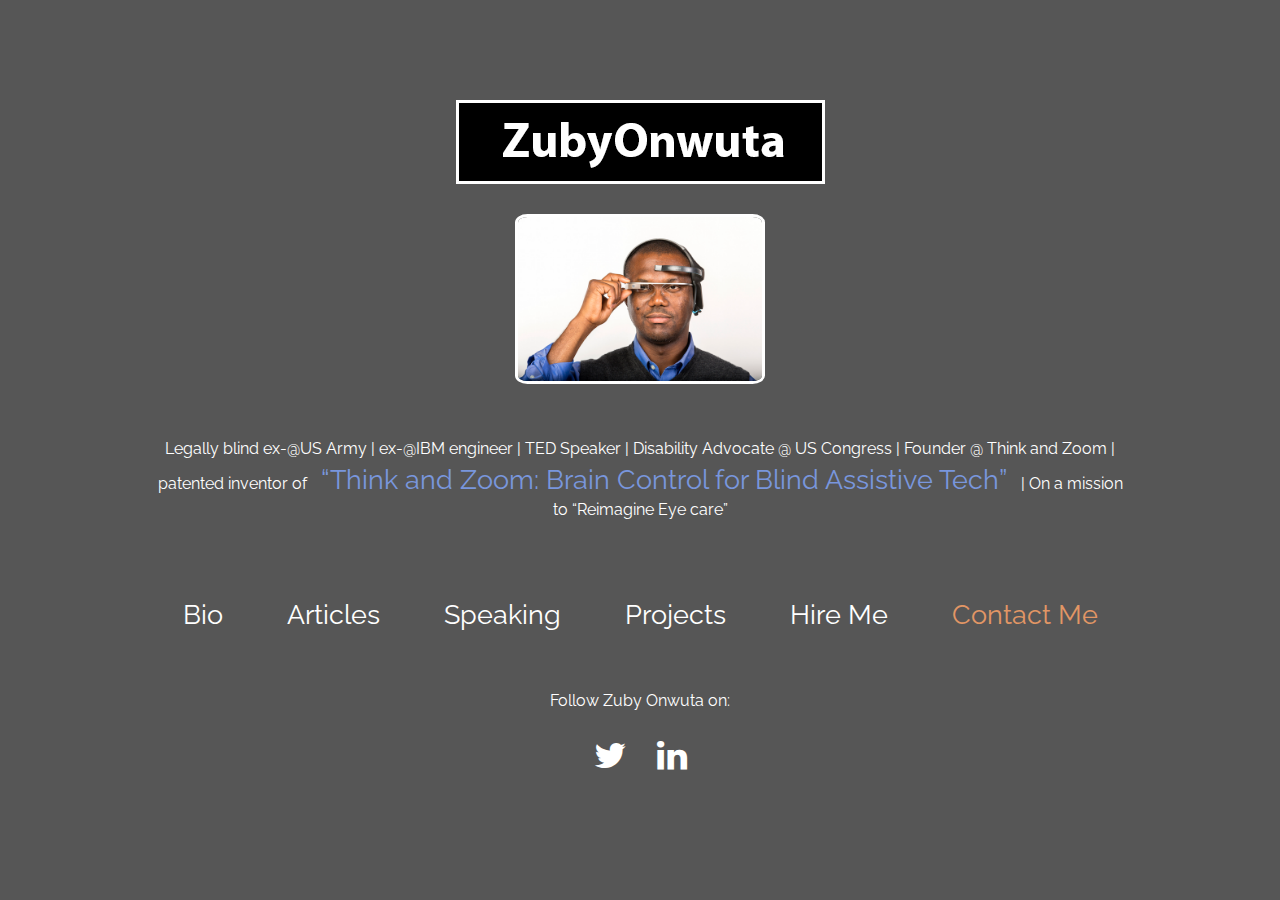
==== commit 67dfeac4: "updated my local files with the ones on the server" ====
--- a/index.html
+++ b/index.html
@@ -49,35 +49,35 @@
 
             <div class="link-wrapper description">
               <ul>
-                <li>
-                  Legally blind ex-@US Army | ex-@IBM engineer | 
-                  TED Speaker | Disability Advocate @ US Congress | Founder @ Think and Zoom | patented inventor of <a href="https://blndedmedia.com/legally-blind-vetern-patents-brain-control-tool/">“Think and Zoom: Brain Control for Blind Assistive Tech”</a> | On a mission to “Reimagine Eye care” 
-                </li>
-              </ul>
-          </div>
-
-          <div class="link-wrapper">
-            <ul>
-              <li>
-                <a href="bio.html" target = "_self">Bio</a>
-              </li>
-              <li>
-                <a href="articles.html" target = "_self">Articles</a>
-              </li>
-              <li>
-                <a href="speaking.html" target = "_self">Speaking</a>
-              </li>
-              <li>
-                <a href="projects.html" target = "_self">Projects</a>
-              </li>
-              <li>
-                <a href="hire.html" target = "_self">Hire Me</a>
-              </li>
-              <li>
-                <a href="https://goo.gl/forms/Ng0F8QT2XyTy3moc2" target = "_self"><b>Contact Me</b></a>
+               <li>
+                Legally blind ex-@US Army | ex-@IBM engineer | 
+                TED Speaker | Disability Advocate @ US Congress | Founder @ Think and Zoom | patented inventor of <a href="https://blndedmedia.com/legally-blind-vetern-patents-brain-control-tool/">“Think and Zoom: Brain Control for Blind Assistive Tech”</a> | On a mission to “Reimagine Eye care” 
               </li>
             </ul>
           </div>
+
+        <div class="link-wrapper">
+          <ul>
+            <li>
+              <a href="bio.html" target = "_self">Bio</a>
+            </li>
+            <li>
+              <a href="articles.html" target = "_self">Articles</a>
+            </li>
+            <li>
+              <a href="speaking.html" target = "_self">Speaking</a>
+            </li>
+            <li>
+              <a href="projects.html" target = "_self">Projects</a>
+            </li>
+            <li>
+              <a href="hire.html" target = "_self">Hire Me</a>
+            </li>
+            <li>
+              <a href="https://goo.gl/forms/Ng0F8QT2XyTy3moc2" target = "_self" style="color: #e29665;">Contact Me</a>
+            </li>
+          </ul> 
+        </div>
         <div class="soc-icons">
          <center>
            <p>
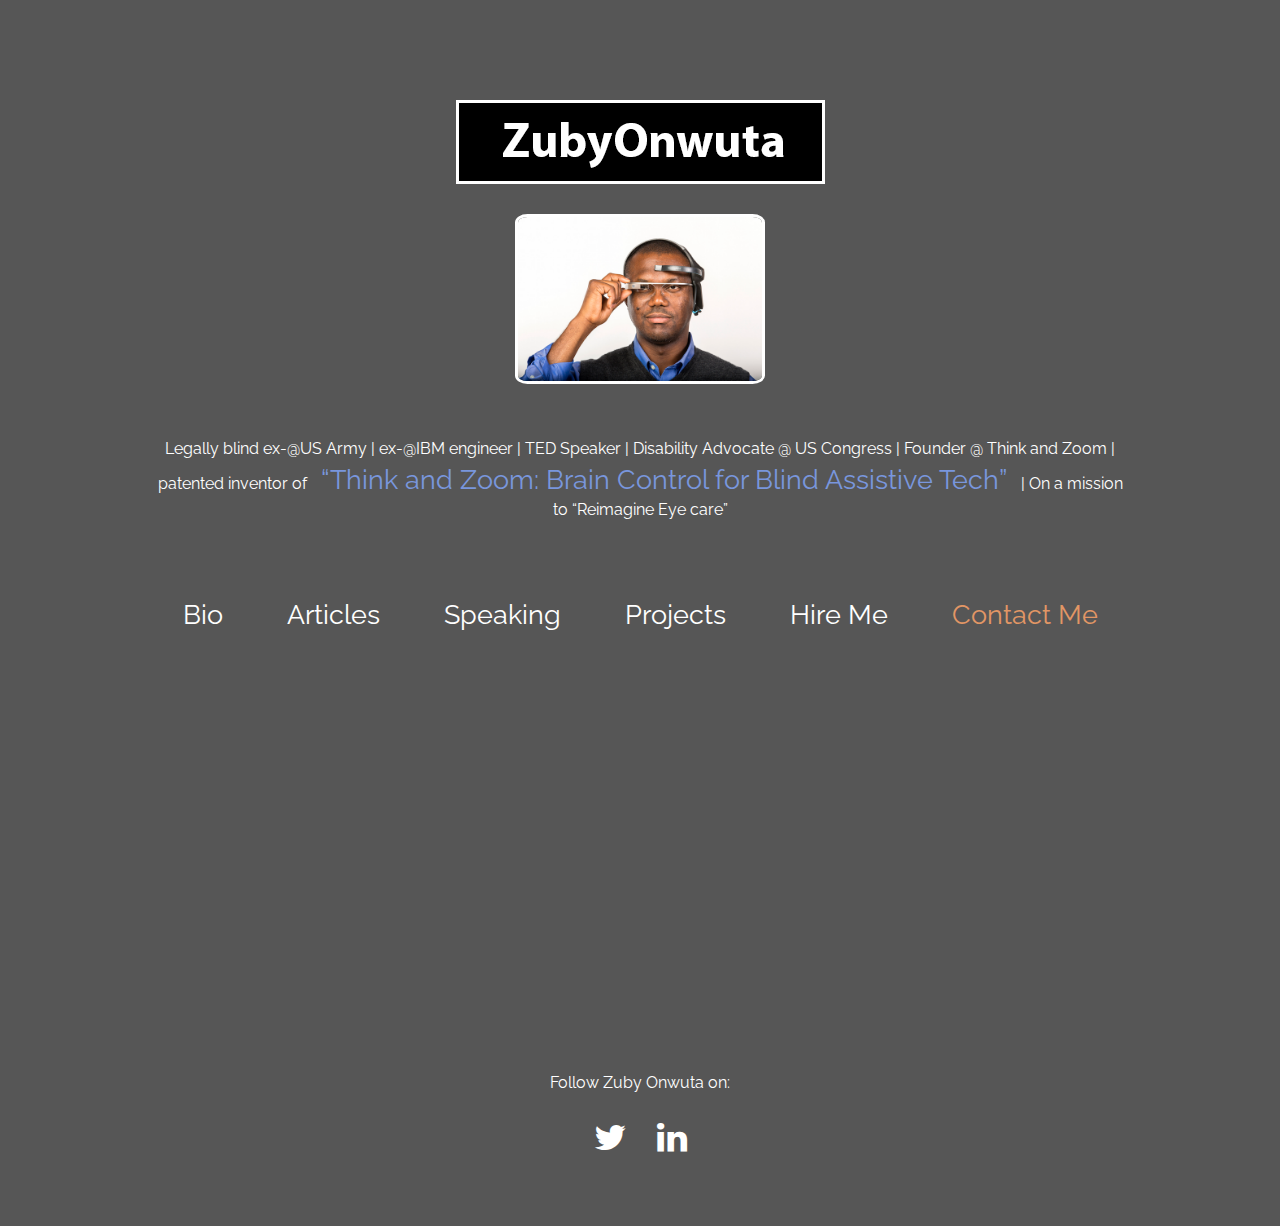
==== commit a99aacf4: "added two youtube channels" ====
--- a/index.html
+++ b/index.html
@@ -78,6 +78,20 @@
             </li>
           </ul> 
         </div>
+
+        <div class="vids" style="margin-bottom: 30px;">
+          <div class="col-md-6">
+            <!-- displays youtube channel for zubyonwuta -->
+            ​<iframe width="470" height="325" src="https://www.youtube.com/embed/videoseries?list=UUQDlEUTzfnm-e0fxmAAr1wQ" frameborder="0" allow="autoplay; encrypted-media" allowfullscreen style="margin-bottom: 50px;"></iframe> 
+          </div>
+          <div class="col-md-6">
+            <!-- displays youtube channel for Thinkandzoom -->
+            ​<iframe width="470" height="325" src="https://www.youtube.com/embed/videoseries?list=UU9BymbuMpeyjeSW3FnrECHg" frameborder="0" allow="autoplay; encrypted-media" allowfullscreen style="margin-bottom: 50px;"></iframe>
+          </div>
+        </div>
+
+
+
         <div class="soc-icons">
          <center>
            <p>
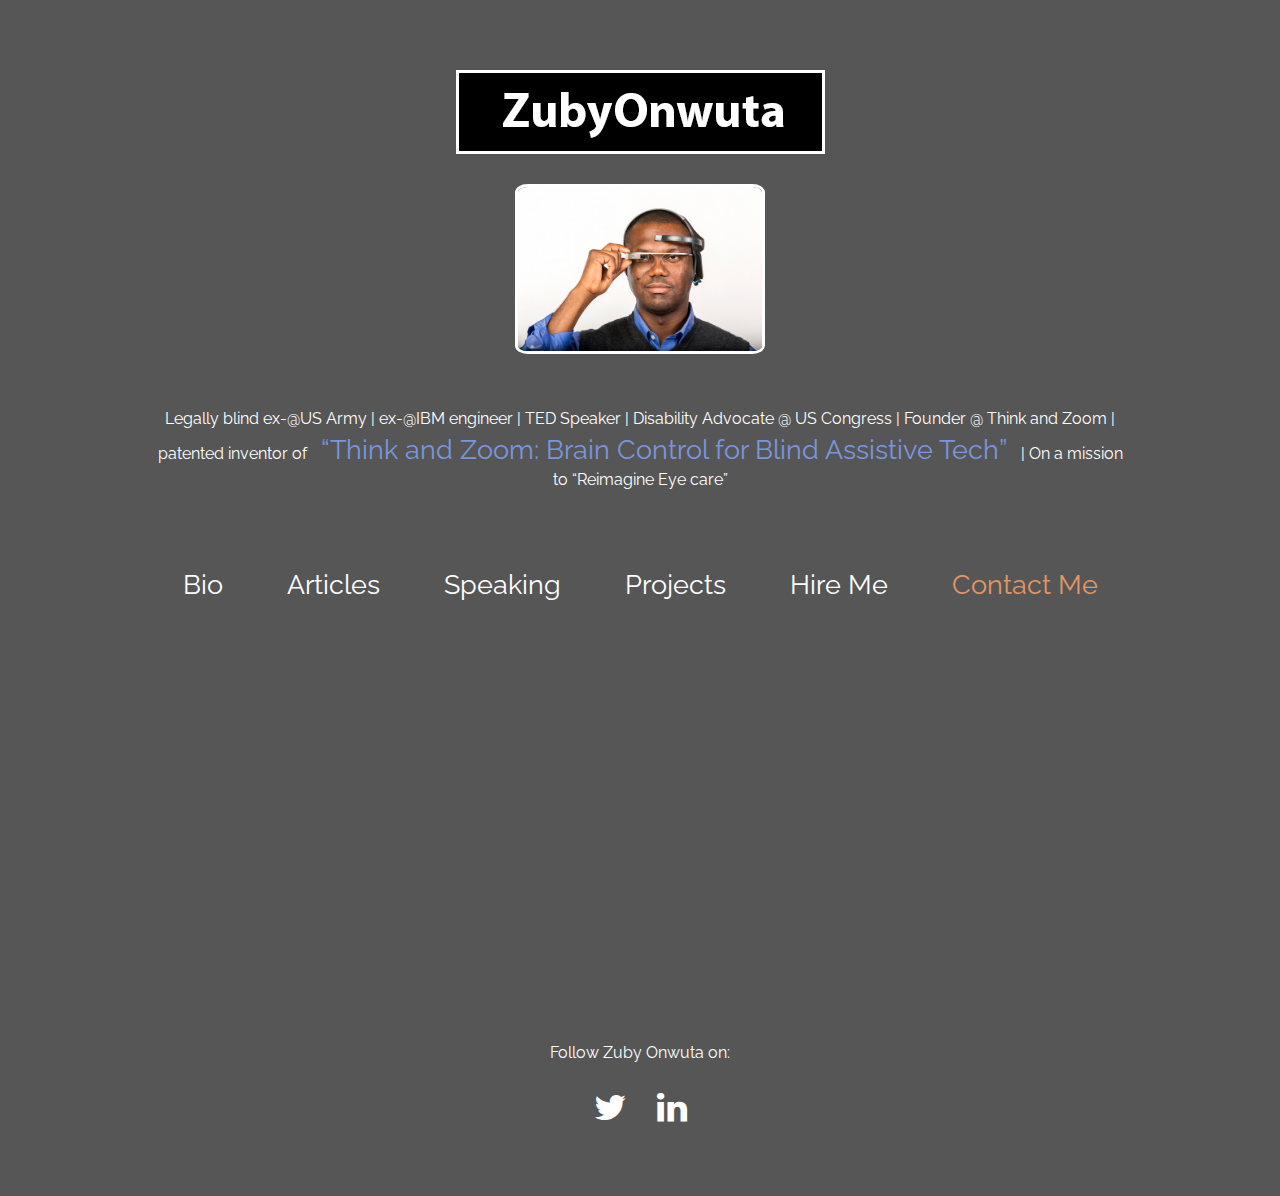
==== commit bdd2ab9a: "changed speaking URL to spk.html" ====
--- a/index.html
+++ b/index.html
@@ -65,7 +65,7 @@
               <a href="articles.html" target = "_self">Articles</a>
             </li>
             <li>
-              <a href="speaking.html" target = "_self">Speaking</a>
+              <a href="spk.html" target = "_self">Speaking</a>
             </li>
             <li>
               <a href="projects.html" target = "_self">Projects</a>
@@ -119,4 +119,4 @@
 <script type="text/javascript" src="assets/js/bootstrap-hover-dropdown.min.js"></script>     
 <script type="text/javascript" src="assets/js/main.js"></script>
 </body>
-</html>+</html>
--- a/assets/css/styles.css
+++ b/assets/css/styles.css
@@ -677,7 +677,7 @@
 }
 
 .nav-tabs>li.active>a {
-background: #d6a73a !important;
+background: #71706e !important;
 font-weight: bold;
 font-size: 18px;
 color: #ffffff !important;
@@ -694,7 +694,7 @@
 }
 
 .nav-tabs>li.active>a:visited {
-background: #d6a73a !important;
+background: #bdbab4 !important;
 font-weight: bold;
 font-size: 18px;
 color: #ffffff !important;
@@ -703,7 +703,7 @@
 }
 
 .nav-tabs>li.active>a:focus {
-background: #d6a73a !important;
+background: #71706e !important;
 font-weight: bold;
 font-size: 18px;
 color: #ffffff !important;
@@ -2142,7 +2142,6 @@
   /* NEW, Spec - Opera 12.1, Firefox 20+ */
   text-align: center;
   position: relative;
-    border-bottom: 6px solid #d6a73a;
 }
 .nav-tabs:before {
   content: "";
@@ -2179,9 +2178,14 @@
   padding: 15px;
   font-size: 17px;
   font-weight: bold;
-  background: #fafafa;
   border: none;
 }
+
+
+.nav-tabs > li > a:active {
+  background-color: grey;
+}
+
 .nav-tabs > li > a .fa {
   font-size: 20px;
 }
@@ -4422,7 +4426,7 @@
 
 .activity-wrapper{
     min-height: 10px;
-    margin: 100px 40px 60px 40px;
+    margin: 70px 40px 60px 40px;
 }
 
 .info-dash-wrapper{
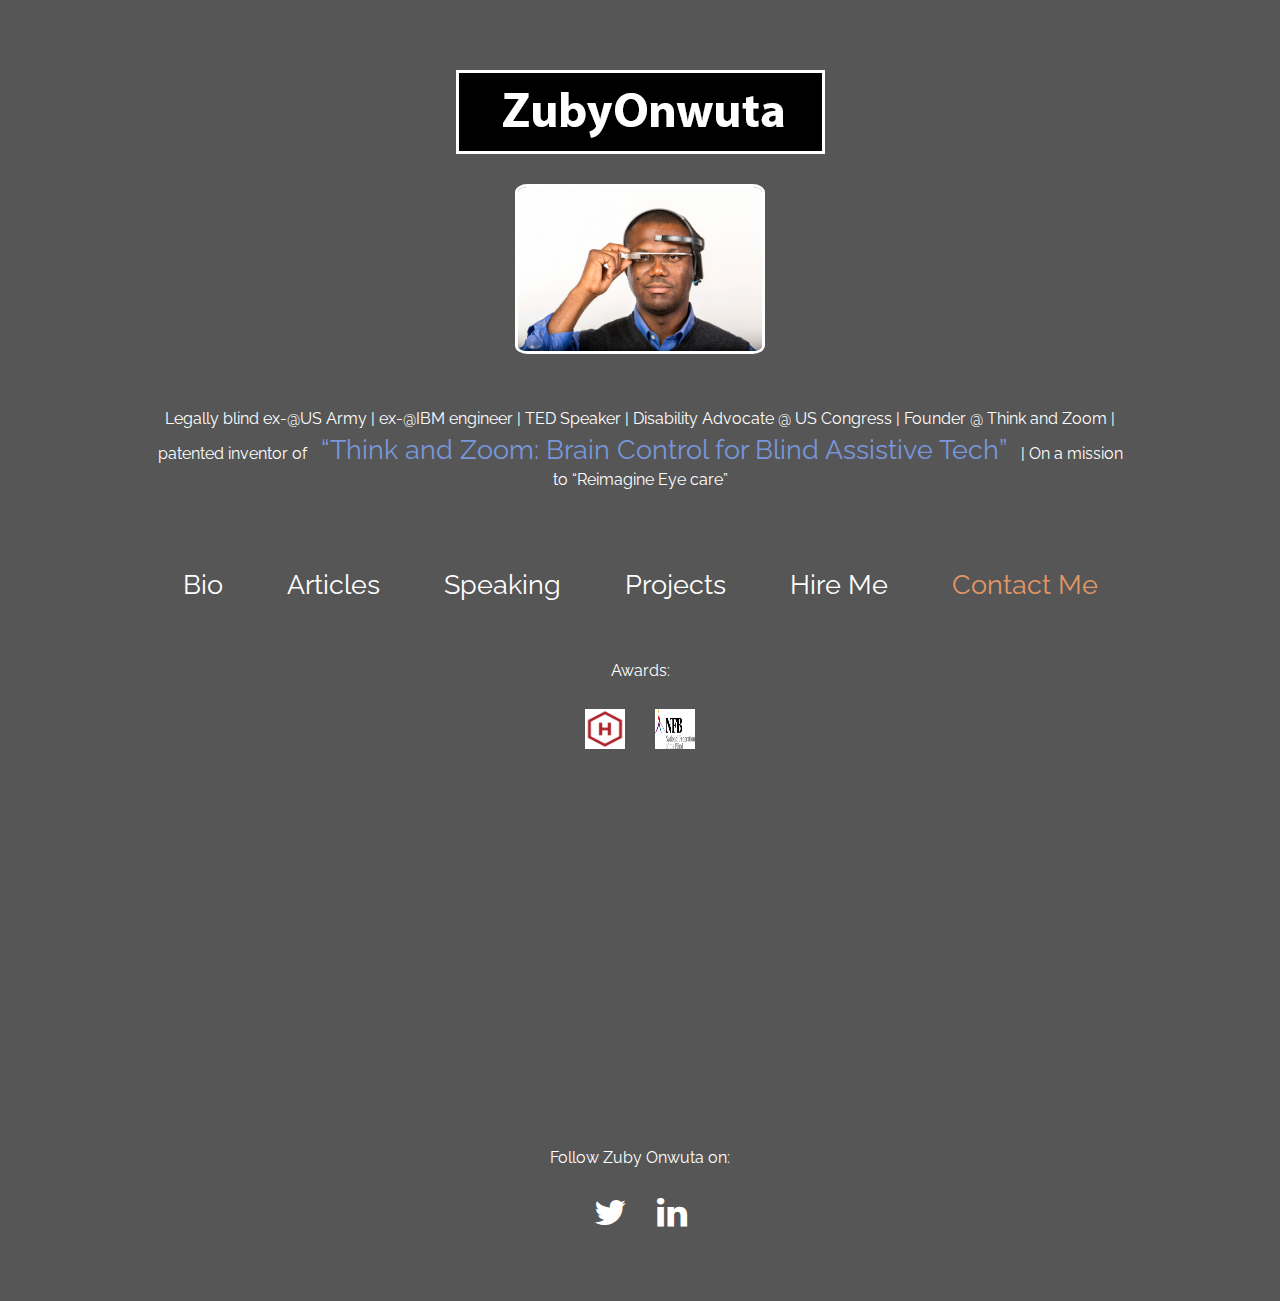
==== commit ee7255c2: "added a row of  award icons" ====
--- a/index.html
+++ b/index.html
@@ -65,7 +65,7 @@
               <a href="articles.html" target = "_self">Articles</a>
             </li>
             <li>
-              <a href="spk.html" target = "_self">Speaking</a>
+              <a href="speaking.html" target = "_self">Speaking</a>
             </li>
             <li>
               <a href="projects.html" target = "_self">Projects</a>
@@ -77,6 +77,23 @@
               <a href="https://goo.gl/forms/Ng0F8QT2XyTy3moc2" target = "_self" style="color: #e29665;">Contact Me</a>
             </li>
           </ul> 
+        </div>
+
+        <div class="soc-icons">
+          <center>
+              <p>
+               Awards:
+              </p>
+              <ul>
+                <li>
+                  <a href="speaking.html#Awards"><img src="assets/images/hive.png" width="40" height="40"></a>
+                </li>
+                <li>
+                  <a href="speaking.html#Awards"><img src="assets/images/nfb_logo_color.gif" width="40" height="40"></a>
+                </li>
+              </ul>
+
+          </center>
         </div>
 
         <div class="vids" style="margin-bottom: 30px;">
@@ -119,4 +136,4 @@
 <script type="text/javascript" src="assets/js/bootstrap-hover-dropdown.min.js"></script>     
 <script type="text/javascript" src="assets/js/main.js"></script>
 </body>
-</html>
+</html>--- a/assets/css/styles.css
+++ b/assets/css/styles.css
@@ -677,7 +677,7 @@
 }
 
 .nav-tabs>li.active>a {
-background: #71706e !important;
+background: #1d1c1c !important;
 font-weight: bold;
 font-size: 18px;
 color: #ffffff !important;
@@ -685,7 +685,7 @@
 }
 
 .nav-tabs>li.active>a:hover {
-background: #d6a73a !important;
+background: #1d1c1c !important;
 font-weight: bold;
 font-size: 18px;
 color: #ffffff !important;
@@ -694,7 +694,7 @@
 }
 
 .nav-tabs>li.active>a:visited {
-background: #bdbab4 !important;
+background: #1d1c1c !important;
 font-weight: bold;
 font-size: 18px;
 color: #ffffff !important;
@@ -703,7 +703,7 @@
 }
 
 .nav-tabs>li.active>a:focus {
-background: #71706e !important;
+background: #1d1c1c !important;
 font-weight: bold;
 font-size: 18px;
 color: #ffffff !important;
@@ -2190,7 +2190,8 @@
   font-size: 20px;
 }
 .nav-tabs > li > a:hover {
-  background: #f5f5f5;
+  background: #b1b1b1;
+  color: white;
 }
 .nav-tabs > li.active {
   border-bottom-color: #fff;
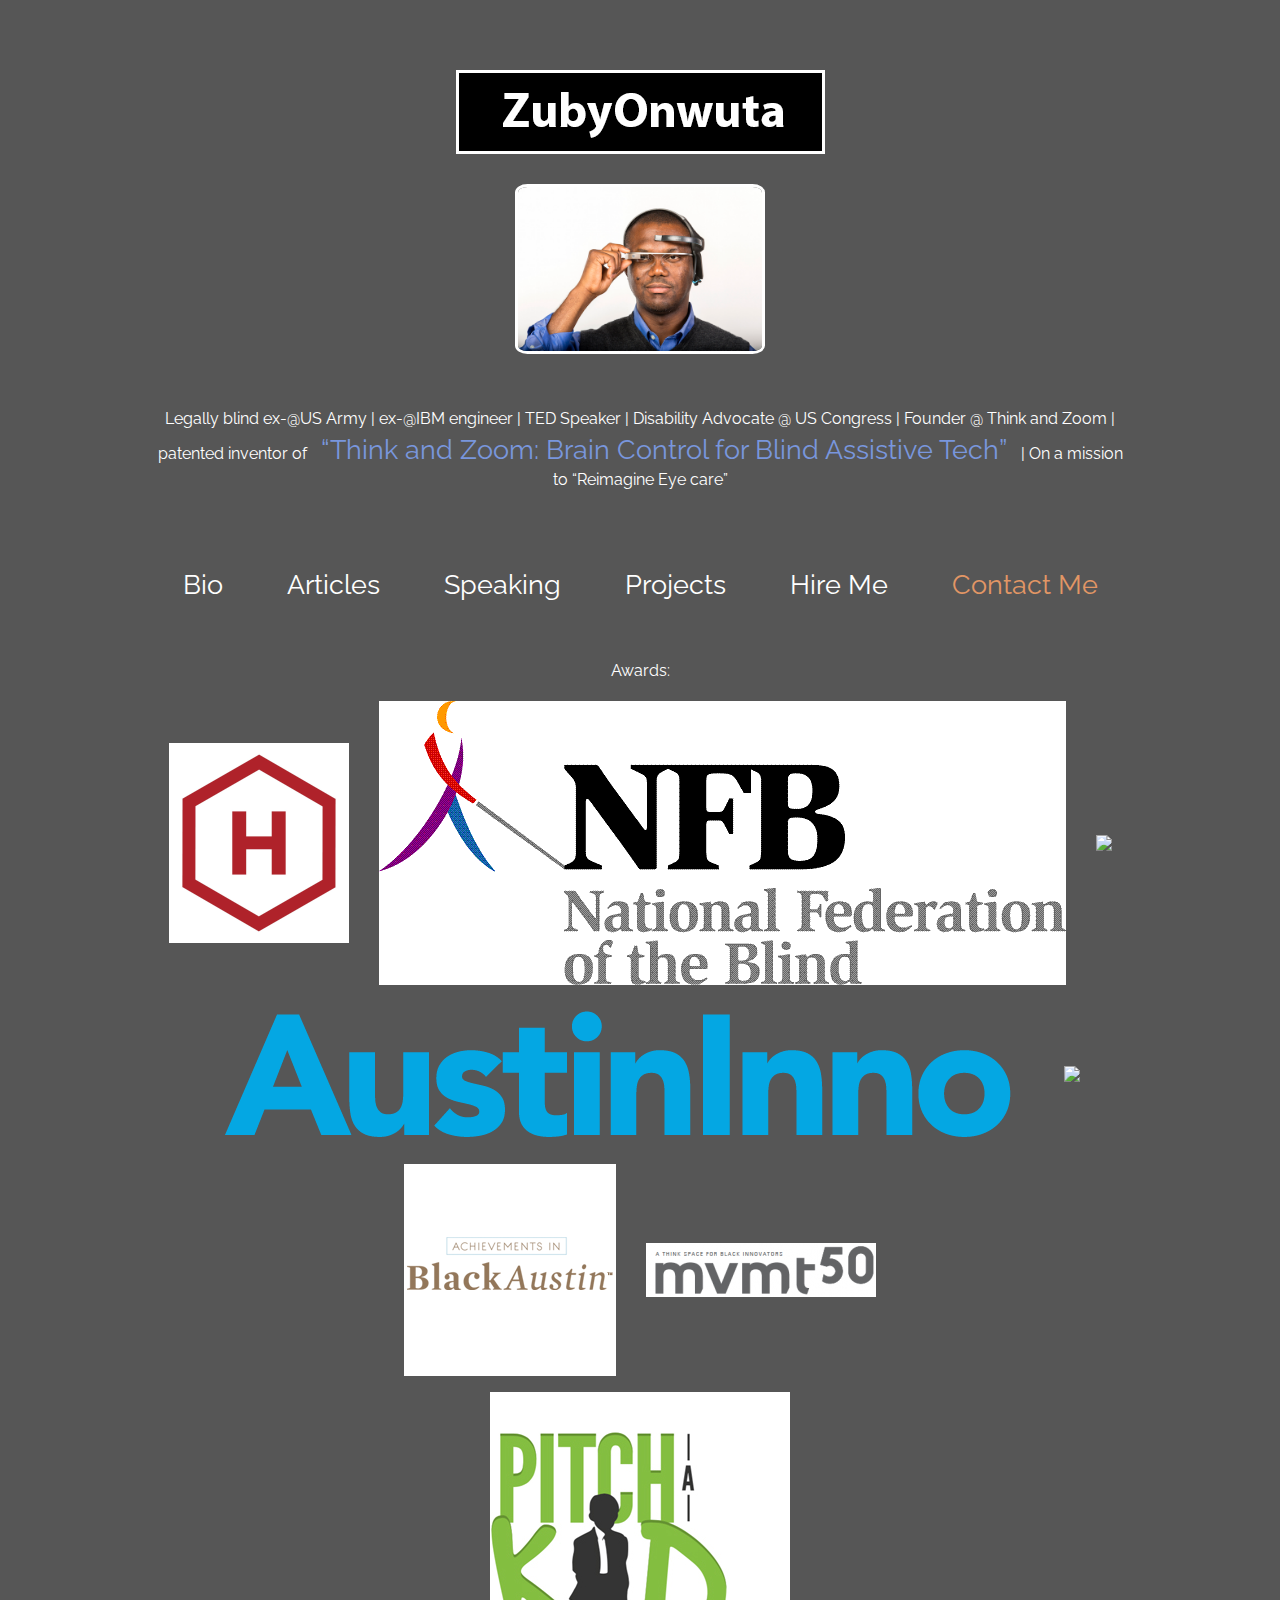
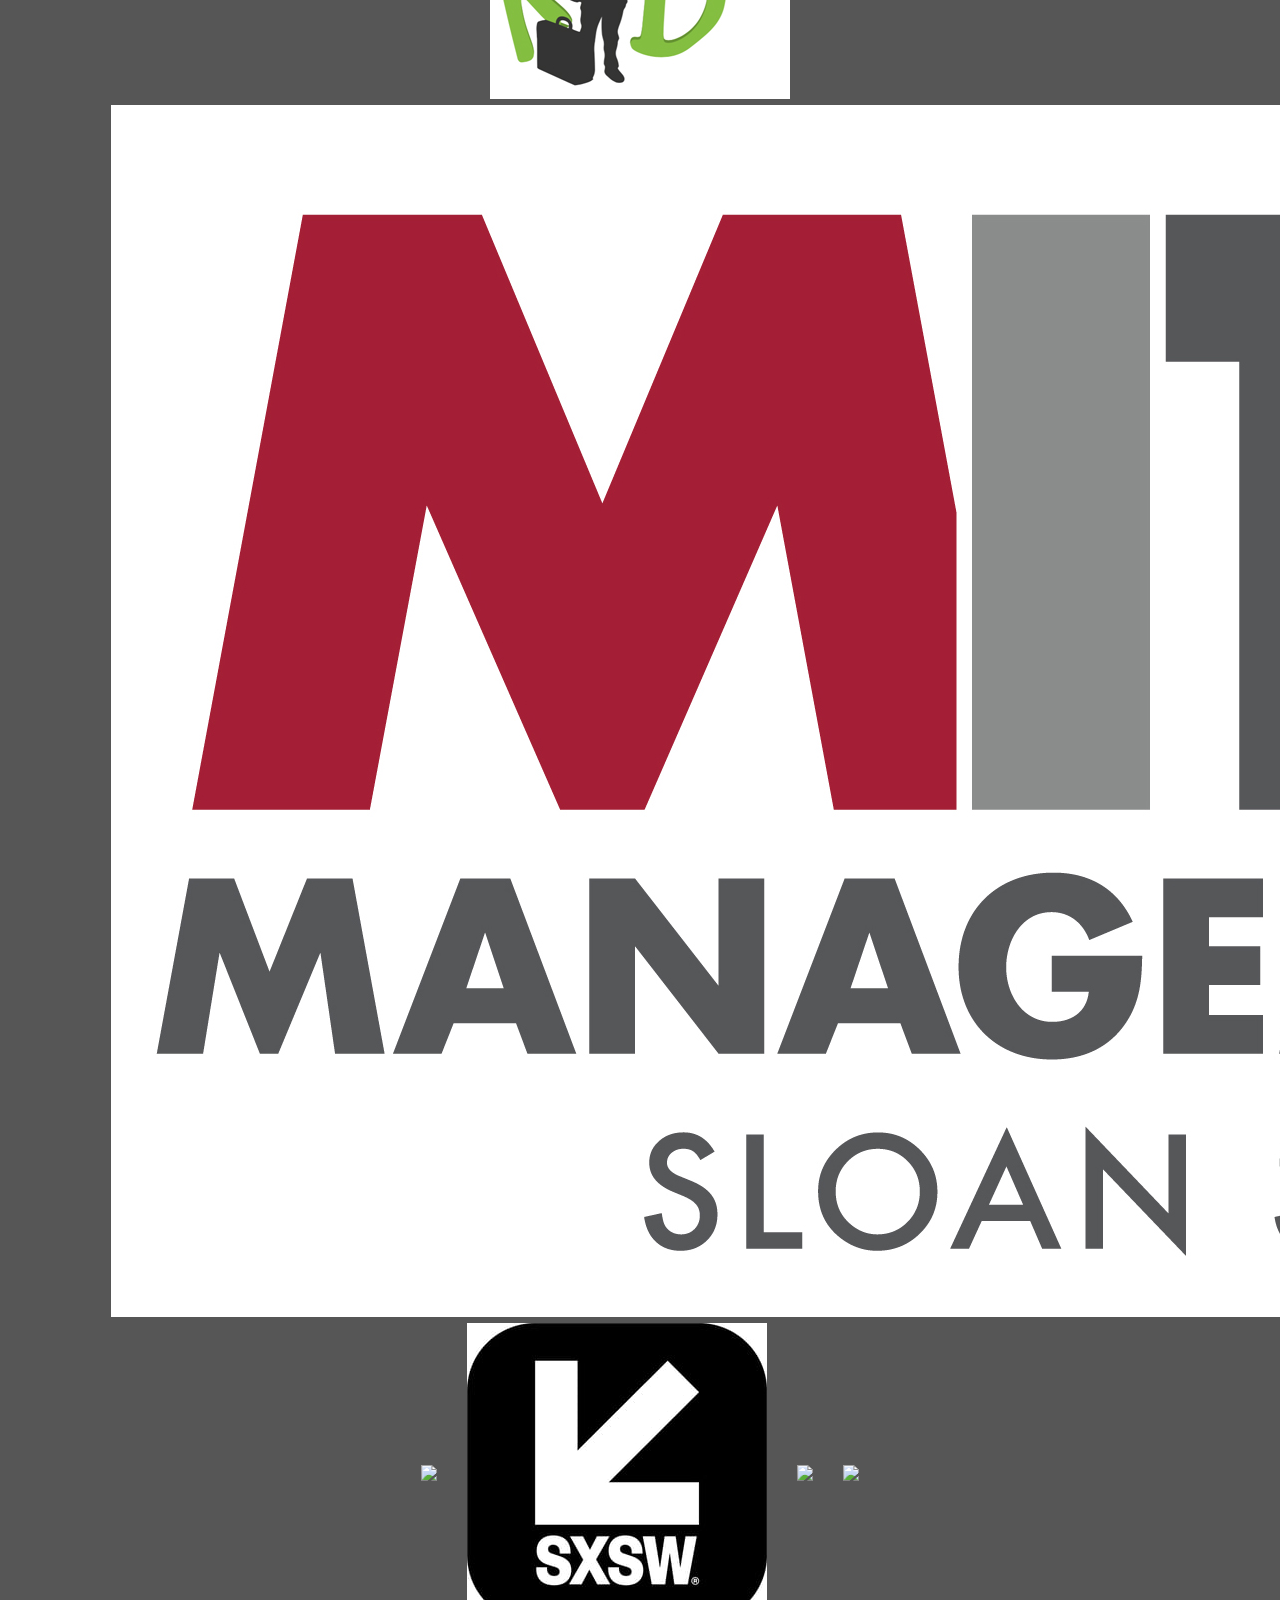
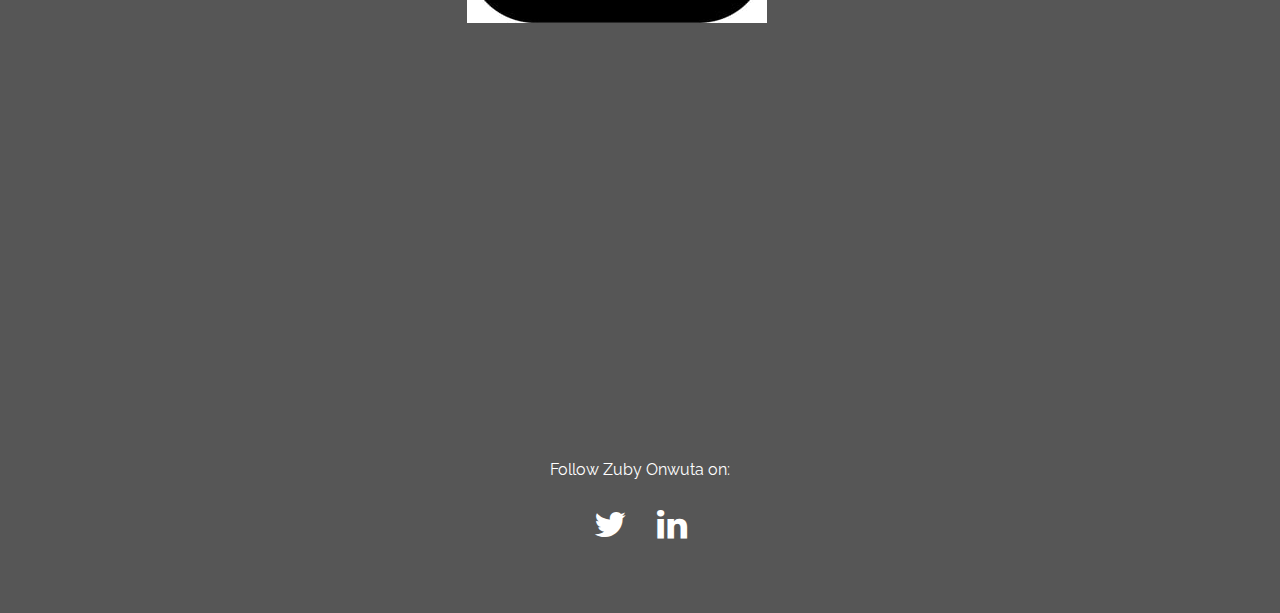
==== commit b8926b08: "added a row of awards" ====
--- a/index.html
+++ b/index.html
@@ -79,17 +79,55 @@
           </ul> 
         </div>
 
-        <div class="soc-icons">
+        <div class="soc-icons" style="margin-bottom: 50px;">
           <center>
               <p>
                Awards:
               </p>
               <ul>
                 <li>
-                  <a href="speaking.html#Awards"><img src="assets/images/hive.png" width="40" height="40"></a>
+                  <a href="speaking.html#Awards"><img src="assets/images/hive.png" class="award-icon"></a>
                 </li>
                 <li>
-                  <a href="speaking.html#Awards"><img src="assets/images/nfb_logo_color.gif" width="40" height="40"></a>
+                  <a href="speaking.html#Awards"><img src="assets/images/nfb_logo_color.gif" class="award-icon"></a>
+                </li>
+                <li>
+                  <a href="speaking.html#Awards"><img src="assets/images/cell.jpeg" class="award-icon"></a>
+                </li>
+                <li>
+                  <a href="speaking.html#Awards"><img src="assets/images/austinblue.png" class="award-icon"></a>
+                </li>
+                <li>
+                  <a href="speaking.html#Awards"><img src="assets/images/hack.jpeg" class="award-icon"></a>
+                </li>
+                <li>
+                  <a href="speaking.html#Awards"><img src="assets/images/austinxx.png" class="award-icon"></a>
+                </li>
+                <li>
+                  <a href="speaking.html#Awards"><img src="assets/images/pitchblack.png" class="award-icon"></a>
+                </li>
+              </ul>
+
+          </center>
+          <center>
+              <ul>
+                <li>
+                  <a href="speaking.html#Awards"><img src="assets/images/pitchakid.jpg" class="award-icon"></a>
+                </li>
+                <li>
+                  <a href="speaking.html#Awards"><img src="assets/images/MIT.jpg" class="award-icon"></a>
+                </li>
+                <li>
+                  <a href="speaking.html#Awards"><img src="assets/images/topic-wwdc-2015.jpg" class="award-icon"></a>
+                </li>
+                <li>
+                  <a href="speaking.html#Awards"><img src="assets/images/XSXW.jpeg" class="award-icon"></a>
+                </li>
+                <li>
+                  <a href="speaking.html#Awards"><img src="assets/images/wh.jpg" class="award-icon"></a>
+                </li>
+                <li>
+                  <a href="speaking.html#Awards"><img src="assets/images/PhiThetaKappa.png" class="award-icon"></a>
                 </li>
               </ul>
 
@@ -136,4 +174,4 @@
 <script type="text/javascript" src="assets/js/bootstrap-hover-dropdown.min.js"></script>     
 <script type="text/javascript" src="assets/js/main.js"></script>
 </body>
-</html>+</html>
